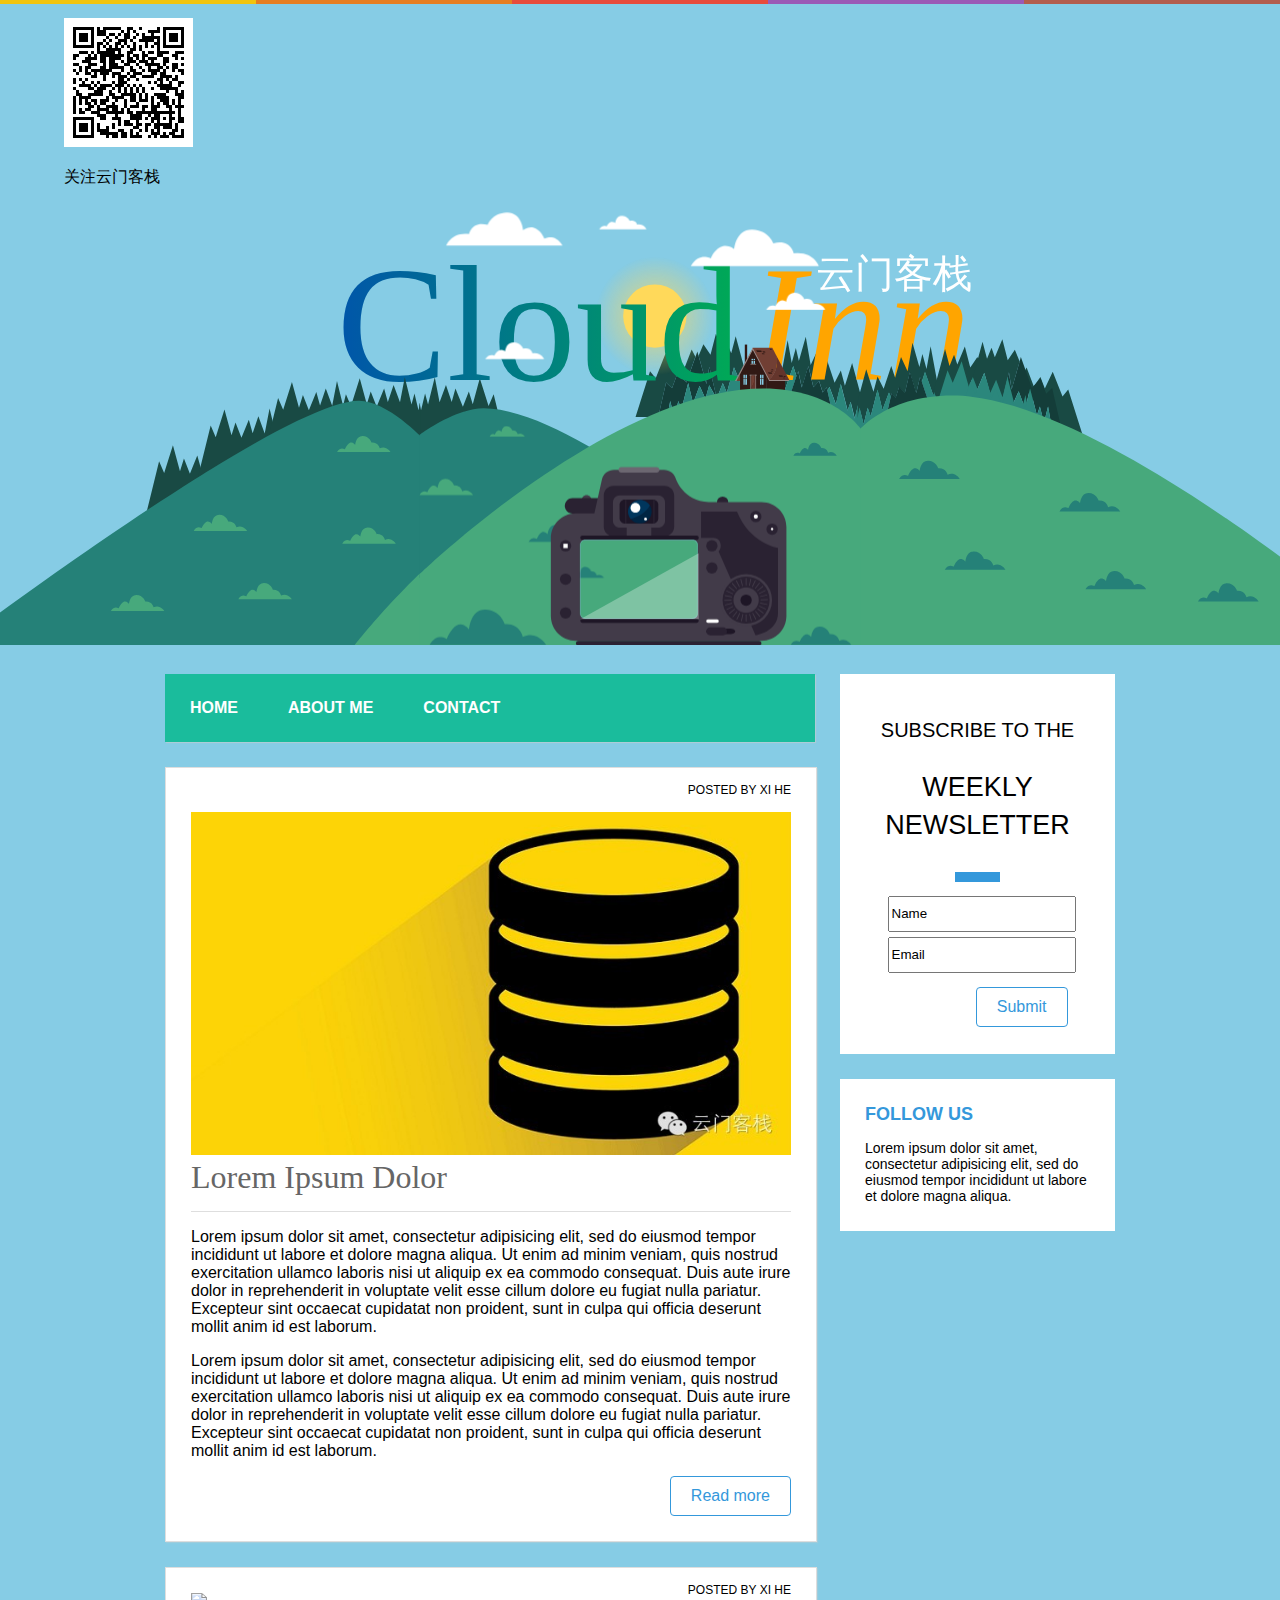
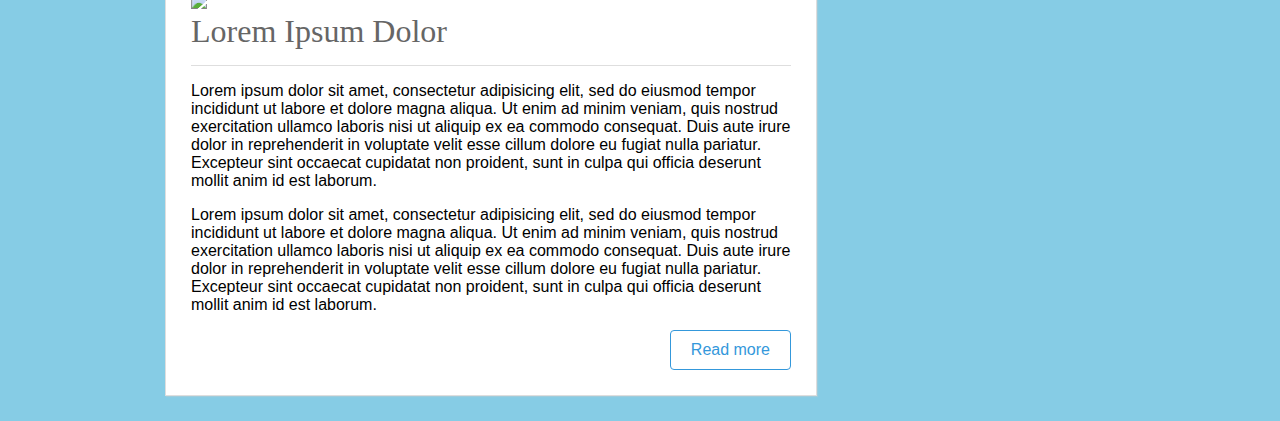
==== index.html @ aaa0e78b "add blog UI component" ====
<!DOCTYPE html>
<html lang="en-us">
	<head>
		<title>CloudInn</title>
		<link rel="stylesheet" href="Content/CSS/blog.css">
  		<script src="https://ajax.googleapis.com/ajax/libs/jquery/1.11.3/jquery.min.js"></script>
  		<script src="https://cdnjs.cloudflare.com/ajax/libs/gsap/1.18.2/TweenMax.min.js"></script>
        <script src="https://cdnjs.cloudflare.com/ajax/libs/gsap/1.18.2/utils/Draggable.min.js"></script>
  		<script type="text/javascript" async="" src="Content/JavaScript/cloudMountain.js"></script>
		<script type="text/javascript" async="" src="Content/JavaScript/blog.js"></script>
		<link rel="stylesheet" href="Content/CSS/cloudMountain.css">
	</head>
	<body>
		</br>
		<img src="Content/Image/qrcode.png" style="margin-left:5%">
		<p style="margin-left:5%">关注云门客栈</p>
		<svg xmlns="http://www.w3.org/2000/svg" preserveAspectRatio="xMidYMin meet" viewBox="0 0 800 800">
					
				  <defs data-cloud9-id="1186">
				    <clipPath data-cloud9-id="1187" id="camera--screen">
				      <path data-cloud9-id="1188" fill="#86CCE5" d="M504.5 743c0 4.9-4 8.9-8.9 8.9H300.5c-4.9 0-8.9-4-8.9-8.9V618.3c0-4.9 4-8.9 8.9-8.9h195.1c4.9 0 8.9 4 8.9 8.9V743z"></path>
				    </clipPath>
				    
				    <linearGradient id="linear" x1="0%" y1="0%" x2="100%" y2="0%">
      					<stop offset="0%"   stop-color="#05a"/>
      					<stop offset="100%" stop-color="#0a5"/>
    				</linearGradient>
    				
				  </defs>
				  <rect data-cloud9-id="1189" id="rect" fill="none" x="0" y="235" width="800" height="885" data-svg-origin="0 235" style="transform: matrix(1, 0, 0, 1, 0, 0);"></rect>
				  <g data-cloud9-id="1190" id="landscape">
				    <path data-cloud9-id="1191" fill="#86CCE5" d="M0 0h800v800H0z"></path>
				    <path data-cloud9-id="1192" fill="#194A44" d="M0 527.2l158-86.3-23.5-95.7-9.2 21.3-15.9-50.4-12.8 47-7.1-23.1-10.8 27.6-13.5-32.9-6.8 24.4L48 328.3l-11.6 31.2-8.7-45.2-12.2 49.4-5.4-20-7.3 30.6L0 360z"></path>
				    <path data-cloud9-id="1193" fill="#194A44" d="M662.8 336.9L678 294l5.9 18.4 3.2-9.5s6.8 30.5 6.8 30c.1-.5 11.6-38.9 11.6-38.9l9.2 38.2L725 321l6.6 20.9 7-9.7 1.6 6.8 3.4-7.6 11.8 31.9 8.9-36.9 12.4 48.3 5.5-15.8 7.4 29.9 7.4-29.7 3.3 18.3V346l-15.5-57.4-13.1 41-7.4-27.7-11.3 22.3-13.8-41.4-7 21.3-10.7-37.4-11.9 25.5-8.9-51.3-12.5 43.9-5.5-23.6-7.5 27.3-7.4-41.4-12.8 69 .5-1.5 7.3 22.3z"></path>
				    <path data-cloud9-id="1194" fill="#194A44" d="M639.8 397.7l-2.7 14.6h20.1z"></path>
				    <path data-cloud9-id="1195" fill="#2B877C" d="M800 412.3v-34.8l-3.3-18.3-7.4 29.7-7.4-29.9-5.5 15.8-12.4-48.3-8.8 36.9-11.8-31.9-3.4 7.5 10.1 44.1-87-8.9 20.7-61.7L678 294l-15.2 42.9-7.3-22.3-.5 1.5-23.5 74.7 8.3 6.9 17.4 14.6z"></path>
				    <path data-cloud9-id="1196" fill="#194A44" d="M525.7 295.3l13.6 57.7 10.9-28.3 7.3 17.8 13-46.4 16.2 38.8 7.7-18.5-20.8-76.3-8.1 30.8-8.2-20.3-6 17.5-13.6-32.6-9.8 38.1-12.9-19-8.7 20.9c4.5 16 14.2 50.1 14.2 50.7 0 1 5.2-30.9 5.2-30.9z"></path>
				    <path data-cloud9-id="1197" fill="#194A44" d="M458.1 334.1l10.1-27.5 15.8 17.2 16.5-46.7-6.8-13.3-13 33.7-12.1-16.6-8 20.6-14.3-30.4-17.8 45-10.3-12.5-26.3 82.7h41.2l14.2-62.5z"></path>
				    <path data-cloud9-id="1198" fill="#143D39" d="M454.8 357.4l7.4 29.7 7.4-29.9L475 373l12.4-48.3 8.9 36.9 11.8-31.9 10.6 23.5 6.9-24.2 13.7 24.3.1-.2-13.6-57.7s-5.1 31.9-5.2 31.1c-.1-.6-9.7-34.7-14.2-50.7-1.4-4.9-2.3-8.1-2.3-8.1l-3.4 9.6-16.7 46.5-15.8-17.2-10.1 27.5-10.8-10.3-14.3 62.5-3.6 15.8 17.5-1.3 7.9-43.4z"></path>
				    <path data-cloud9-id="1199" fill="#143D39" d="M731.4 341.9l-6.6-20.9-10.3 11.2-9.2-38.2s-11.5 38.3-11.6 38.9c-.1.5-6.8-30-6.8-30l-3.2 9.5-20.7 61.7 87 8.9-10-44-1.6-6.8-7 9.7z"></path>
				    <path data-cloud9-id="1200" fill="#2B877C" d="M619.9 389L596 312.8l-1.6 3.8-7.7 18.5-16.2-38.9-13 46.4-7.3-17.8-10.9 28.2-.1.3-13.7-24.3-6.9 24.2-10.6-23.5-11.7 31.9-8.9-36.9L475 373l-5.5-15.8-7.4 29.9-7.3-29.7-7.9 43.3-2.1 11.6h147.3z"></path>
				    <radialGradient data-cloud9-id="1201" id="sun_1_" cx="426.918" cy="203.306" r="153.798" gradientUnits="userSpaceOnUse">
				      <stop data-cloud9-id="1202" offset="0" stop-color="#FFD95A"></stop>
				      <stop data-cloud9-id="1203" offset="1" stop-color="#FFD95A" stop-opacity="0"></stop>
				    </radialGradient>
				    <circle data-cloud9-id="1204" class="sun" opacity=".8" fill="url(#sun_1_)" cx="426.9" cy="203.3" r="153.8" data-svg-origin="426.8999786376953 203.3000030517578" style="transform-origin: 0px 0px 0px; transform: matrix3d(0.702685, 0, 0, 0, 0, 0.702685, 0, 0, 0, 0, 1, 0, 126.924, 60.4442, 0, 1);"></circle>
				    <circle data-cloud9-id="1205" fill="#FFD95A" cx="426.9" cy="203.3" r="57.4"></circle>
				     
				     <text x="720" y="150" font-family="Tahoma, Helvetica, Arial, "Microsoft Yahei","微软雅黑", STXihei, "华文细黑", sans-serif" font-size="70px" fill = "white" stroke= "none">云门客栈</text>
				     <text class = "title" x="-150" y="320" font-family="Trebuchet MS" font-size="300px" fill = "url(#linear)" stroke= "none" stroke-width = "4">Cloud</text>
				  	 <text class = "title" x="600" y="320" font-family="Palatino" font-size="300px" fill = "orange" stroke= "none" stroke-width = "4" font-style = "italic">Inn</text>
				  <g data-cloud9-id="1206" id="add-all">
				    <path data-cloud9-id="1207" id="add4" fill="#194A44" d="M1 527.2l-158-86.3 23.5-95.7 9.2 21.3 15.9-50.4 12.8 47 7.1-23.1 10.8 27.6 13.5-32.9 6.8 24.4 10.4-30.8 11.6 31.2 8.7-45.2 12.2 49.4 5.4-20 7.3 30.6L1 360z"></path>
				    <path data-cloud9-id="1208" id="add4_6_" fill="#194A44" d="M-337.8 648.8l-158.1-86.4 23.5-95.6 9.2 21.3 15.9-50.4 12.8 47 7.2-23.1 10.8 27.6 13.4-33 6.9 24.5 10.4-30.8 11.5 31.2 8.7-45.2 12.2 49.4 5.4-20 7.3 30.6 2.9-14.3z"></path>
				    <path data-cloud9-id="1209" id="add4_4_" fill="#194A44" d="M-244.3 583.7l-158.1-86.3 23.6-95.7 9.1 21.3 15.9-50.4 12.8 47 7.2-23.1 10.8 27.7 13.4-33 6.9 24.5 10.4-30.8 11.5 31.2 8.8-45.3 12.1 49.4 5.4-20 7.3 30.6 2.9-14.3z"></path>
				    <path data-cloud9-id="1210" id="add4_1_" fill="#194A44" d="M-122 533.7l-158-86.3 23.5-95.6 9.2 21.3 15.9-50.4 12.8 46.9 7.1-23.1 10.8 27.7 13.5-33 6.8 24.5 10.4-30.8 11.6 31.2 8.7-45.2 12.2 49.4 5.4-20 7.3 30.6 2.8-14.3z"></path>
				    <path data-cloud9-id="1211" id="add3" fill="#258178" d="M6.7 426.2s-64.8-68.9-116.2-69.1C-252.4 356.5-840.4 800-840.4 800H6.7V426.2z"></path>
				    <g data-cloud9-id="1212" id="add2">
				      <path data-cloud9-id="1213" fill="#194A44" d="M932.2 347.9L917 305l-5.9 18.4-3.1-9.4s-6.8 30.5-6.8 30c-.1-.5-11.6-38.9-11.6-38.9l-9.2 38.2-10.3-11.3-6.6 20.9-7-9.7-1.5 6.8-3.4-7.6-11.8 31.9-8.9-36.9-12.4 48.3-5.5-15.8-7.4 29.9-7.4-29.7-3.3 18.3V357l15.5-57.4 13.1 41 7.4-27.7 11.1 22.3 13.8-41.4 7 21.3 10.7-37.4 11.9 25.5 8.9-51.3 12.5 43.9 5.5-23.6 7.5 27.3 7.4-41.4 12.8 69-.5-1.5-7.3 22.3z"></path>
				      <path data-cloud9-id="1214" fill="#194A44" d="M955.2 407.7l2.7 14.6h-20.1z"></path>
				      <path data-cloud9-id="1215" fill="#2B877C" d="M795 422.3v-34.8l3.3-18.3 7.4 29.7 7.4-29.9 5.5 15.8 12.4-48.3 8.8 36.9 11.8-31.9 3.4 7.5-10.1 44.1 87-8.9-20.7-61.7L917 304l15.2 42.9 7.3-22.3.5 1.5 23.5 74.7-8.3 6.9-17.4 14.6z"></path>
				      <path data-cloud9-id="1216" fill="#194A44" d="M1001.3 318.3L987.7 376l-10.9-28.3-7.3 17.8-13-46.4-16.2 38.8-7.7-18.5 20.8-76.3 8.1 30.8 8.2-20.3 6 17.5 13.6-32.6 9.8 38.1 12.9-19 8.7 20.9c-4.5 16-14.2 50.1-14.2 50.7 0 1-5.2-30.9-5.2-30.9z"></path>
				      <path data-cloud9-id="1217" fill="#194A44" d="M1069.3 305.3l-13.6 57.7-10.9-28.3-7.3 17.8-13-46.4-16.2 38.8-7.7-18.5 20.8-76.3 8.1 30.8 8.2-20.3 6 17.5 13.6-32.6 9.8 38.1 12.9-19 8.7 20.9c-4.5 16-14.2 50.1-14.2 50.7 0 1-5.2-30.9-5.2-30.9z"></path>
				      <path data-cloud9-id="1218" fill="#194A44" d="M1136.9 367.1l-10.1-27.5-15.8 17.2-16.5-46.7 6.8-13.3 13 33.7 12.1-16.6 8 20.6 14.3-30.4 17.8 45 10.3-12.5 26.3 82.7h-41.2l-14.2-62.5z"></path>
				      <path data-cloud9-id="1219" fill="#143D39" d="M1140.2 367.4l-7.4 29.7-7.4-29.9-5.4 15.8-12.4-48.3-8.9 36.9-11.8-31.9-10.6 23.5-6.9-24.2-13.7 24.3-.1-.2 13.6-57.7s5.1 31.9 5.2 31.1c.1-.6 9.7-34.7 14.2-50.7 1.4-4.9 2.3-8.1 2.3-8.1l3.4 9.6 16.6 46.6 15.8-17.2 10.1 27.5 10.8-10.3 14.3 62.5 3.6 15.8-17.5-1.3-7.8-43.5z"></path>
				      <path data-cloud9-id="1220" fill="#143D39" d="M863.6 351.9l6.6-20.9 10.3 11.2 9.2-38.2s11.5 38.3 11.6 38.9c.1.5 6.8-30 6.8-30l3.2 9.5 20.7 61.7-87 8.9 10-44 1.6-6.8 7 9.7z"></path>
				      <path data-cloud9-id="1221" fill="#2B877C" d="M934.1 378l23.9-76.2 1.6 3.8 7.7 18.5 16.2-38.9 13 46.4 7.3-17.8 10.9 28.2.1.3 13.7-24.3 6.9 24.2 10.6-23.5 11.7 31.9 8.9-36.9L1079 362l5.5-15.8 7.4 29.9 7.3-29.7 7.9 43.3 2.1 11.6H961.9z"></path>
				      <path data-cloud9-id="1222" fill="#2B877C" d="M975.1 399l23.9-76.2 1.6 3.8 7.7 18.5 16.2-38.9 13 46.4 7.3-17.8 10.9 28.2.1.3 13.7-24.3 6.9 24.2 10.6-23.5 11.7 31.9 8.9-36.9L1120 383l5.5-15.8 7.4 29.9 7.3-29.7 7.9 43.3 2.1 11.6h-147.3z"></path>
				    </g>
				    <path data-cloud9-id="1223" id="add1" fill="#47A97C" d="M790.7 418.2s49.9-70.6 176.3-70.6c274-.2 797 452.4 797 452.4H790.7V418.2z"></path>
				    <path data-cloud9-id="1224" fill="#47A97C" d="M-87.1 432.7s-3.6-11.7-16-12c-12.5-.3-13.6 16.4-13.6 16.4s-4.7-6.4-10.1-3.5c-5.4 2.9-8.4 11.4-8.4 11.4s-8.2-5.9-14.4 5h97s-7.7-12.6-19.5-6.7c.1 0-2.2-11.4-15-10.6z"></path>
				    <path data-cloud9-id="1225" fill="#47A97C" d="M-77.7 598.9s-3.6-11.7-16-12c-12.5-.3-13.6 16.4-13.6 16.4s-4.7-6.4-10.1-3.5c-5.4 2.9-8.4 11.4-8.4 11.4s-8.2-5.9-14.4 5h97s-7.7-12.6-19.5-6.7c0 0-2.3-11.4-15-10.6z"></path>
				    <path data-cloud9-id="1226" fill="#47A97C" d="M-497.4 721.1s-3.6-11.7-16-12c-12.5-.3-13.6 16.4-13.6 16.4s-4.7-6.4-10.1-3.5c-5.4 2.9-8.4 11.4-8.4 11.4s-8.2-5.9-14.4 5h97s-7.7-12.6-19.5-6.7c.1-.1-2.2-11.5-15-10.6z"></path>
				    <path data-cloud9-id="1227" fill="#47A97C" d="M-266.1 699.6s-3.6-11.7-16-12c-12.5-.3-13.6 16.4-13.6 16.4s-4.7-6.4-10.1-3.5c-5.4 2.9-8.4 11.4-8.4 11.4s-8.2-5.9-14.4 5h97s-7.7-12.6-19.5-6.7c.1-.1-2.2-11.5-15-10.6z"></path>
				    <path data-cloud9-id="1228" fill="#47A97C" d="M-347.1 575.9s-3.6-11.7-16-12c-12.5-.3-13.6 16.4-13.6 16.4s-4.7-6.4-10.1-3.5c-5.4 2.9-8.4 11.4-8.4 11.4s-8.2-5.9-14.4 5h97s-7.7-12.6-19.5-6.7c.1 0-2.2-11.5-15-10.6z"></path>
				    <path data-cloud9-id="1229" fill="#258178" d="M940.9 479.2s-4-13.3-18.2-13.6c-14.1-.3-15.4 18.6-15.4 18.6s-5.3-7.3-11.5-4-9.5 13-9.5 13-9.3-6.7-16.3 5.7h110.2s-8.7-14.3-22.1-7.7c-.1-.1-2.7-13-17.2-12z"></path>
				    <path data-cloud9-id="1230" fill="#258178" d="M1231.9 537.9s-4-13.3-18.2-13.6c-14.1-.3-15.4 18.6-15.4 18.6s-5.3-7.3-11.5-4-9.5 13-9.5 13-9.3-6.7-16.3 5.7h110.2s-8.7-14.3-22.1-7.7c-.1 0-2.7-13-17.2-12z"></path>
				    <path data-cloud9-id="1231" fill="#258178" d="M1279 679.3s-4-13.3-18.2-13.6c-14.1-.3-15.4 18.6-15.4 18.6s-5.3-7.3-11.5-4-9.5 13-9.5 13-9.3-6.7-16.3 5.7h110.2s-8.7-14.3-22.1-7.7c-.1 0-2.7-13-17.2-12z"></path>
				    <path data-cloud9-id="1232" fill="#258178" d="M1483 701.5s-4-13.3-18.2-13.6c-14.1-.3-15.4 18.6-15.4 18.6s-5.3-7.3-11.5-4-9.5 13-9.5 13-9.3-6.7-16.3 5.7h110.2s-8.7-14.3-22.1-7.7c-.1 0-2.7-13-17.2-12z"></path>
				    <path data-cloud9-id="1233" fill="#258178" d="M1023.8 643.9s-4-13.3-18.2-13.6c-14.1-.3-15.4 18.6-15.4 18.6s-5.3-7.3-11.5-4-9.5 13-9.5 13-9.3-6.7-16.3 5.7H1063s-8.7-14.3-22.1-7.7c0 0-2.6-13-17.1-12z"></path>
				    <path data-cloud9-id="1234" fill="#47A97C" d="M330.4 643.6l-59.7-119.1s-37.7-9.2-105.3 23.1C28.2 613.2-117.3 800-117.3 800H9l113.1-74.3 208.3-82.1z"></path>
				  </g>
				    <path data-cloud9-id="1235" fill="#311915" d="M590.1 255h4.3v35h-4.3z"></path>
				    <path data-cloud9-id="1236" fill="#713F34" d="M584.4 303v17.9h-9.5z"></path>
				    <path data-cloud9-id="1237" fill="#311915" d="M630.2 308.7h32.9v30.6h-32.9z"></path>
				    <path data-cloud9-id="1238" fill="#311915" d="M630.2 339.3h-48.7v-33.5l22.9-43.1 25.8 43.1z"></path>
				    <path data-cloud9-id="1239" fill="#9A8987" d="M634.3 320.9h35.5l1-1.7-66.4-58.3-1 1.7z"></path>
				    <path data-cloud9-id="1240" fill="#9A8987" d="M604.8 260.9l1 1.7-30.9 58.3h-2.5l31.8-59.6z"></path>
				    <path data-cloud9-id="1241" fill="#713F34" d="M648.2 276.5l-8.2-15.6h-35.6l30.1 56.9c12-9.4 15.6-25.5 13.7-41.3z"></path>
				    <path data-cloud9-id="1242" fill="#64352C" d="M670.8 319.2l-22.6-42.7c1.8 15.9-1.7 31.9-13.7 41.3l.7 1.4h35.6z"></path>
				    <g data-cloud9-id="1243" fill="#86CCE5">
				      <path data-cloud9-id="1244" d="M617.7 309.8h6.3v18.1h-6.3z"></path>
				      <path data-cloud9-id="1245" d="M587.7 309.8h6.3v18.1h-6.3z"></path>
				    </g>
				    <g data-cloud9-id="1246" fill="#9A8987">
				      <path data-cloud9-id="1247" d="M609 309.8h1.6v29.5H609z"></path>
				      <path data-cloud9-id="1248" d="M600.3 309.8h1.6v29.5h-1.6z"></path>
				    </g>
				    <path data-cloud9-id="1249" fill="#9A8987" d="M598.8 309.8h13.3v1.3h-13.3z"></path>
				    <path data-cloud9-id="1250" fill="#64352C" d="M607.5 311.1c1 7.7-.7 16.5-5.6 20.8v7.4h7.1v-28.2h-1.5z"></path>
				    <path data-cloud9-id="1251" fill="#734035" d="M607.5 311.1h-5.6v20.8c5-4.3 6.6-13.1 5.6-20.8z"></path>
				    <path data-cloud9-id="1252" fill="#86CCE5" d="M602.3 280.9h6.3v9.1h-6.3z"></path>
				    <g data-cloud9-id="1253" fill="#311915">
				      <path data-cloud9-id="1254" d="M594.6 315.6h-7.9l.1 1.1h7.8z"></path>
				      <path data-cloud9-id="1255" d="M590.3 307.9l-.4 20.5h1.1l.5-20.5z"></path>
				    </g>
				    <g data-cloud9-id="1256" fill="#311915">
				      <path data-cloud9-id="1257" d="M624.8 315.6h-7.9l.1 1.1h7.8z"></path>
				      <path data-cloud9-id="1258" d="M620.5 307.9l-.4 20.5h1.1l.5-20.5z"></path>
				    </g>
				    <g data-cloud9-id="1259" fill="#311915">
				      <path data-cloud9-id="1260" d="M609.4 283.4h-7.9l.1 1.2h7.8z"></path>
				      <path data-cloud9-id="1261" d="M605.1 275.8l-.4 20.4h1.1l.5-20.4z"></path>
				    </g>
				    <path data-cloud9-id="1262" fill="#9A8987" d="M600.3 290h10.4v1.3h-10.4z"></path>
				    <g data-cloud9-id="1263" fill="#311915">
				      <path data-cloud9-id="1264" d="M619.9 265.6l-9.3-.5 2.1 3.3h8.2z"></path>
				      <path data-cloud9-id="1265" d="M625.5 271.1l-4.6-.3 1 1.7h4.1z"></path>
				      <path data-cloud9-id="1266" d="M626.9 267.4l-4.8-.4 1.5 2.4h4z"></path>
				      <g data-cloud9-id="1267">
				        <path data-cloud9-id="1268" d="M658.5 311.1l-7-.5 1.5 2.6h6.3z"></path>
				        <path data-cloud9-id="1269" d="M662.8 315.3l-3.5-.3.7 1.3h3.2z"></path>
				        <path data-cloud9-id="1270" d="M663.8 312.4l-3.6-.3 1.1 1.9h3.1z"></path>
				      </g>
				      <g data-cloud9-id="1271">
				        <path data-cloud9-id="1272" d="M638.9 305.8l-6.7-.5 1.4 2.5h6.1z"></path>
				        <path data-cloud9-id="1273" d="M640.6 302.9l-3.4-.2.7 1.2h3.1z"></path>
				        <path data-cloud9-id="1274" d="M641.6 300.2l-3.5-.3 1.1 1.8h2.9z"></path>
				        <path data-cloud9-id="1275" d="M638.6 263l-3.5-.3 1.1 1.8h2.9z"></path>
				      </g>
				    </g>
				    <path data-cloud9-id="1276" fill="#258178" d="M0 419s64.8-48.5 116.2-48.6c142.9-.5 411.9 222.8 411.9 222.8v85H0V419z"></path>
				    <path data-cloud9-id="1277" fill="#47A97C" d="M800 407.3s-49.9-72.6-176-72.7C350.4 334.4 0 671.2 0 671.2V800h800V407.3z"></path>
				    <path data-cloud9-id="1278" fill="#258178" d="M728.9 442.8s-2.9-9.5-13-9.8c-10.1-.2-11 13.3-11 13.3s-3.8-5.2-8.2-2.9c-4.4 2.4-6.8 9.3-6.8 9.3s-6.7-4.8-11.7 4H757s-6.2-10.2-15.8-5.5c0 .2-1.9-9.1-12.3-8.4z"></path>
				    <path data-cloud9-id="1279" class="cloud" fill="#FFF" d="M684.6 71.3s-8.5-24.1-38.4-24.8c-29.9-.7-32.6 35.3-32.6 35.3s-12.2-10.5-25.2-3.4c-13.1 7-17.1 20.4-17.1 20.4s-21.7-12-36.4 13.9h232.5s-10.2-28-45.7-23.2c0 .1-5.4-26.8-37.1-18.2z" data-svg-origin="534.8999633789062 45.80000305175781" style="transform: matrix3d(1, 0, 0, 0, 0, 1, 0, 0, 0, 0, 1, 0, -42.71, 0, 0, 1);"></path>
				    <path data-cloud9-id="1280" class="cloud" fill="#FFF" d="M80.9 37.9s7.7-21.8 34.8-22.5c27.1-.6 29.6 32 29.6 32s11.1-9.5 22.9-3.1c11.8 6.4 15.5 18.5 15.5 18.5s19.6-10.9 33 12.6H5.8s9.3-25.4 41.4-21c0 0 4.9-24.3 33.7-16.5z" data-svg-origin="5.800000190734863 14.80000114440918" style="transform: matrix3d(1, 0, 0, 0, 0, 1, 0, 0, 0, 0, 1, 0, 42.71, 0, 0, 1);"></path>
				    <path data-cloud9-id="1281" class="cloud" fill="#FFF" d="M252.1 262.5s-3.9-11.1-17.6-11.4c-13.7-.3-15 16.3-15 16.3s-5.6-4.8-11.6-1.6c-6 3.2-7.9 9.4-7.9 9.4s-10-5.5-16.8 6.4h106.9s-4.7-12.9-21-10.7c.1 0-2.4-12.3-17-8.4z" data-svg-origin="183.1999969482422 250.8000030517578" style="transform: matrix3d(1, 0, 0, 0, 0, 1, 0, 0, 0, 0, 1, 0, -64.065, 0, 0, 1);"></path>
				    <path data-cloud9-id="1282" class="cloud" fill="#FFF" d="M338.5 30.6s-3.1-8.8-14.1-9.1c-11-.3-12 13-12 13s-4.5-3.8-9.3-1.3c-4.8 2.6-6.3 7.5-6.3 7.5s-8-4.4-13.4 5.1h85.3s-3.7-10.3-16.8-8.5c.2 0-1.7-9.8-13.4-6.7z" data-svg-origin="283.4000244140625 21.200000762939453" style="transform: matrix3d(1, 0, 0, 0, 0, 1, 0, 0, 0, 0, 1, 0, 42.71, 0, 0, 1);"></path>
				    <path data-cloud9-id="1283" class="cloud" fill="#FFF" d="M761.9 172.6s-3.9-11.1-17.6-11.4c-13.7-.3-15 16.3-15 16.3s-5.6-4.8-11.6-1.6c-6 3.2-7.9 9.4-7.9 9.4s-10-5.5-16.8 6.4h107s-4.7-12.9-21-10.7c0 0-2.5-12.4-17.1-8.4z" data-svg-origin="693.0000610351562 160.90000915527344" style="transform: matrix3d(1, 0, 0, 0, 0, 1, 0, 0, 0, 0, 1, 0, -64.065, 0, 0, 1);"></path>
				    <path data-cloud9-id="1284" fill="#258178" d="M154.5 762.2s-7.8-25.6-35-26.2c-27.2-.6-29.7 35.9-29.7 35.9s-10.2-14.1-22.1-7.7c-11.9 6.4-18.3 25-18.3 25S31.5 776.3 18.1 800H230s-16.8-27.5-42.6-14.7c0 0-5-25-32.9-23.1z"></path>
				    <path data-cloud9-id="1285" fill="#258178" d="M744.1 780.4s-4-13.3-18.2-13.6c-14.1-.3-15.4 18.6-15.4 18.6s-5.3-7.3-11.5-4-9.5 13-9.5 13-9.3-6.7-16.3 5.7h110.2s-8.7-14.3-22.1-7.7c-.1-.1-2.7-13-17.2-12z"></path>
				    <path data-cloud9-id="1286" fill="#47A97C" d="M168.2 410.6s-2.3-7.7-10.5-7.9c-8.2-.2-9 10.8-9 10.8s-3.1-4.2-6.7-2.3c-3.6 1.9-5.5 7.5-5.5 7.5s-5.4-3.9-9.5 3.3h64s-5.1-8.3-12.8-4.4c0-.1-1.5-7.6-10-7z"></path>
				    <path data-cloud9-id="1287" fill="#47A97C" d="M62.5 510.6s-3.6-11.7-16-12C34 498.3 32.8 515 32.8 515s-4.7-6.4-10.1-3.5c-5.4 2.9-8.4 11.4-8.4 11.4s-8.2-5.9-14.4 5h97s-7.7-12.6-19.5-6.7c.1 0-2.2-11.4-14.9-10.6z"></path>
				    <path data-cloud9-id="1288" fill="#258178" d="M263.4 594.6s-3.7-12.3-16.8-12.6c-13.1-.3-14.3 17.2-14.3 17.2s-4.9-6.8-10.6-3.7c-5.7 3.1-8.8 12-8.8 12s-8.6-6.1-15.1 5.2h101.8s-8.1-13.2-20.4-7.1c0 .1-2.4-11.9-15.8-11z"></path>
				  </g>
				  <circle data-cloud9-id="1289" fill="#FFF" cx="391.9" cy="498.6" r="0" id="flash"></circle>
				  <g data-cloud9-id="1290" id="camera" data-svg-origin="139.97000122070312 280.0350036621094" style="transform: matrix(1, 0, 0, 1, 0, 0);">
				    <path data-cloud9-id="1291" fill="#2A2232" d="M386.7 985.4h19.1v14.7h-19.1z"></path>
				    <path data-cloud9-id="1292" fill="#2A2232" d="M386.7 1016.4h19.1v14.7h-19.1z"></path>
				    <path data-cloud9-id="1293" fill="#2A2232" d="M386.7 1047.5h19.1v14.7h-19.1z"></path>
				    <path data-cloud9-id="1294" fill="#2A2232" d="M386.7 1078.6h19.1v14.7h-19.1z"></path>
				    <path data-cloud9-id="1295" fill="#2A2232" d="M386.7 1109.6h19.1v14.7h-19.1z"></path>
				    <path data-cloud9-id="1296" fill="#2A2232" d="M386.7 1140.7h19.1v14.7h-19.1z"></path>
				    <path data-cloud9-id="1297" fill="#2A2232" d="M386.7 1171.8h19.1v14.7h-19.1z"></path>
				    <path data-cloud9-id="1298" fill="#2A2232" d="M386.7 1202.8h19.1v14.7h-19.1z"></path>
				    <path data-cloud9-id="1299" fill="#2A2232" d="M386.7 1233.9h19.1v14.7h-19.1z"></path>
				    <path data-cloud9-id="1300" fill="#2A2232" d="M386.7 1265h19.1v14.7h-19.1z"></path>
				    <path data-cloud9-id="1301" fill="#423B49" d="M398.3 985.4H454v294.3h-55.7z"></path>
				    <path data-cloud9-id="1302" fill="#2A2232" d="M396.2 985.4h9.6v294.3h-9.6z"></path>
				    <g data-cloud9-id="1303">
				      <circle data-cloud9-id="1304" id="power" fill="#2A2232" cx="549.8" cy="540.9" r="10.2"></circle>
				      <path data-cloud9-id="1305" fill="#423B49" d="M303 528.1c4.9 0 8.9 4 8.9 8.9v29.4c0 4.9-4 8.8-8.9 8.8s-8.9-4-8.9-8.8V537c0-4.9 4-8.9 8.9-8.9z"></path>
				      <path data-cloud9-id="1306" fill="#2A2232" d="M337.9 547.7c0 7.7-6.2 14-14 14h-46.4c-7.7 0-14-6.2-14-14 0-7.7 6.2-14 14-14h46.4c7.7 0 14 6.3 14 14z"></path>
				      <path data-cloud9-id="1307" fill="#423B49" d="M620.2 540.9h-95.6c-46.1-1.4-59.6-42.1-59.6-42.1-2.7-11.2-13.8-18.1-25.1-16.4h-83.7c-11.3-1.6-22.5 5.3-25.1 16.4-4.7 20.8-9.3 41.7-14 62.5h-33.6c-25 0-45.3 20.3-45.3 45.3v140.6c0 25 20.3 45.3 45.3 45.3h336.7c25 0 45.3-20.3 45.3-45.3v-161c.1-25-20.2-45.3-45.3-45.3z"></path>
				      <path data-cloud9-id="1308" fill="#2A2232" d="M461.9 585.1c0 9.7-7.8 17.5-17.5 17.5h-92.7c-9.7 0-17.5-7.8-17.5-17.5v-56.5c0-9.7 7.8-17.5 17.5-17.5h92.7c9.7 0 17.5 7.8 17.5 17.5v56.5z"></path>
				      <path data-cloud9-id="1309" fill="#423B49" d="M445.3 574.7c0 6.9-5.6 12.5-12.5 12.5h-69.5c-6.9 0-12.5-5.6-12.5-12.5v-33.6c0-6.9 5.6-12.5 12.5-12.5h69.5c6.9 0 12.5 5.6 12.5 12.5v33.6z"></path>
				      <path data-cloud9-id="1310" fill="#1E1626" d="M433.1 570.4c0 5.1-4.2 9.3-9.3 9.3h-51.6c-5.1 0-9.3-4.2-9.3-9.3v-24.9c0-5.1 4.2-9.3 9.3-9.3h51.6c5.1 0 9.3 4.2 9.3 9.3v24.9z"></path>
				      <path data-cloud9-id="1311" fill="#86CCE5" d="M504.5 743c0 4.9-4 8.9-8.9 8.9H300.5c-4.9 0-8.9-4-8.9-8.9V618.3c0-4.9 4-8.9 8.9-8.9h195.1c4.9 0 8.9 4 8.9 8.9V743z"></path>
				      <circle data-cloud9-id="1312" fill="#2A2232" cx="264.9" cy="620.1" r="10.2"></circle>
				      <circle data-cloud9-id="1313" fill="#2A2232" cx="530.3" cy="620.1" r="10.2"></circle>
				      <circle data-cloud9-id="1314" fill="#2A2232" cx="639.5" cy="589.9" r="10.2"></circle>
				      <circle data-cloud9-id="1315" fill="#2A2232" cx="610" cy="567" r="10.2"></circle>
				      <circle data-cloud9-id="1316" fill="#FFF" cx="610" cy="567" r="3.8"></circle>
				      <circle data-cloud9-id="1317" fill="#2A2232" cx="530.3" cy="660.2" r="10.2"></circle>
				      <circle data-cloud9-id="1318" fill="#2A2232" cx="264.9" cy="680.6" r="10.2"></circle>
				      <circle data-cloud9-id="1319" fill="#2A2232" cx="264.9" cy="741.7" r="10.2"></circle>
				      <path data-cloud9-id="1320" fill="#423B49" d="M375.8 579.7h44.6v22.9h-44.6z"></path>
				      <path data-cloud9-id="1321" fill="#1E1626" d="M506.5 605.5c0 2.2-1.7 3.9-3.9 3.9H295.5c-2.2 0-3.9-1.7-3.9-3.9s1.7-3.9 3.9-3.9h207.1c2.1 0 3.9 1.7 3.9 3.9z"></path>
				      <path data-cloud9-id="1322" fill="#2A2232" d="M620.2 797.1c0 2.5-2 4.5-4.5 4.5H288.1c-2.5 0-4.5-2-4.5-4.5s2-4.5 4.5-4.5h327.5c2.5 0 4.6 2 4.6 4.5z"></path>
				      <path data-cloud9-id="1323" fill="#6C6771" d="M435.1 482.2c0 2.7-2.2 4.9-4.9 4.9h-64.4c-2.7 0-4.9-2.2-4.9-4.9s2.2-4.9 4.9-4.9h64.4c2.8 0 4.9 2.1 4.9 4.9z"></path>
				      <path data-cloud9-id="1324" fill="#1E1626" d="M506.5 755.8c0 2.2-1.7 3.9-3.9 3.9H295.5c-2.2 0-3.9-1.7-3.9-3.9s1.7-3.9 3.9-3.9h207.1c2.1 0 3.9 1.8 3.9 3.9z"></path>
				      <path data-cloud9-id="1325" fill="#2A2232" d="M609.6 782.4s40.6-5.7 40.6-40.6V623.7s-50.2-6.8-74.4-65.8h-65.1v47.6h22.7c13.8 0 16.5 17.8 9.1 24.8l67.1 152.1z"></path>
				      <circle data-cloud9-id="1326" fill="#423B49" cx="592.4" cy="718.6" r="47.1"></circle>
				      <g data-cloud9-id="1327" id="camera--circle" data-svg-origin="592.4000549316406 718.6000061035156" style="transform-origin: 0px 0px 0px; transform: matrix(1, 0, 0, 1, 0, 0);">
				        <circle data-cloud9-id="1328" fill="#2A2232" cx="592.4" cy="718.6" r="42.6"></circle>
				        <circle data-cloud9-id="1329" fill="#423B49" cx="592.4" cy="718.6" r="23"></circle>
				        <path data-cloud9-id="1330" fill="#423B49" d="M601.9 756.9c-.4 0-.7-.3-.8-.6l-3-11.7c-.1-.5.2-.9.6-1 .4-.1.9.2 1 .6l3 11.7c.1.5-.2.9-.6 1h-.2z"></path>
				        <path data-cloud9-id="1331" fill="#423B49" d="M585.8 693.1c-.4 0-.7-.3-.8-.6l-3-11.7c-.1-.5.2-.9.6-1 .5-.1.9.2 1 .6l3 11.7c.1.5-.2.9-.6 1h-.2z"></path>
				        <path data-cloud9-id="1332" fill="#423B49" d="M610 753.9c-.3 0-.6-.2-.8-.5l-5.5-10.7c-.2-.4 0-.9.4-1.1.4-.2.9 0 1.1.4l5.5 10.7c.2.4 0 .9-.4 1.1 0 0-.1.1-.3.1z"></path>
				        <path data-cloud9-id="1333" fill="#423B49" d="M580.2 695.2c-.3 0-.6-.2-.8-.5L574 684c-.2-.4 0-.9.4-1.1.4-.2.9 0 1.1.4L581 694c.2.4 0 .9-.4 1.1-.2.1-.3.1-.4.1z"></path>
				        <path data-cloud9-id="1334" fill="#423B49" d="M617.3 749.1c-.2 0-.5-.1-.7-.3l-7.7-9.3c-.3-.4-.3-.9.1-1.2.4-.3.9-.3 1.2.1l7.7 9.3c.3.4.3.9-.1 1.2-.2.1-.3.2-.5.2z"></path>
				        <path data-cloud9-id="1335" fill="#423B49" d="M575.2 698.5c-.2 0-.5-.1-.7-.3l-7.7-9.3c-.3-.4-.2-.9.1-1.2.4-.3.9-.3 1.2.1l7.7 9.3c.3.4.3.9-.1 1.2-.1.1-.3.2-.5.2z"></path>
				        <path data-cloud9-id="1336" fill="#423B49" d="M623.3 742.9c-.2 0-.4-.1-.5-.2l-9.6-7.3c-.4-.3-.4-.8-.2-1.2.3-.4.8-.4 1.2-.2l9.6 7.3c.4.3.4.8.2 1.2-.2.3-.5.4-.7.4z"></path>
				        <path data-cloud9-id="1337" fill="#423B49" d="M571 702.8c-.2 0-.4-.1-.5-.2l-9.6-7.3c-.4-.3-.4-.8-.2-1.2.3-.4.8-.4 1.2-.2l9.6 7.3c.4.3.4.8.2 1.2-.1.3-.4.4-.7.4z"></path>
				        <path data-cloud9-id="1338" fill="#423B49" d="M627.7 735.5c-.1 0-.2 0-.4-.1l-10.9-5c-.4-.2-.6-.7-.4-1.1.2-.4.7-.6 1.1-.4l10.9 5c.4.2.6.7.4 1.1 0 .3-.3.5-.7.5z"></path>
				        <path data-cloud9-id="1339" fill="#423B49" d="M568 707.9c-.1 0-.2 0-.4-.1l-10.9-5.1c-.4-.2-.6-.7-.4-1.1.2-.4.7-.6 1.1-.4l10.9 5.1c.4.2.6.7.4 1.1-.1.3-.4.5-.7.5z"></path>
				        <path data-cloud9-id="1340" fill="#423B49" d="M630.5 727.3h-.2l-11.8-2.5c-.5-.1-.8-.6-.7-1 .1-.5.5-.7 1-.7l11.8 2.5c.5.1.8.6.7 1-.1.4-.4.7-.8.7z"></path>
				        <path data-cloud9-id="1341" fill="#423B49" d="M566.1 713.6h-.2l-11.8-2.5c-.5-.1-.8-.6-.7-1 .1-.5.5-.7 1-.7l11.8 2.5c.5.1.8.6.7 1-.1.4-.4.7-.8.7z"></path>
				        <path data-cloud9-id="1342" fill="#423B49" d="M619.3 718.8c-.5 0-.8-.4-.9-.8 0-.5.4-.9.8-.9l12-.2c.5 0 .8.4.8.8 0 .5-.4.9-.8.9l-11.9.2z"></path>
				        <path data-cloud9-id="1343" fill="#423B49" d="M553.4 719.7c-.5 0-.8-.4-.9-.8 0-.5.4-.9.8-.9l12-.2c.4 0 .9.4.9.8 0 .5-.4.9-.8.9l-12 .2z"></path>
				        <g data-cloud9-id="1344">
				          <path data-cloud9-id="1345" fill="#423B49" d="M618.5 712.9c-.4 0-.7-.3-.8-.7-.1-.5.2-.9.6-1l11.7-2.8c.5-.1.9.2 1 .6.1.5-.2.9-.6 1l-11.7 2.8c0 .1-.1.1-.2.1z"></path>
				          <path data-cloud9-id="1346" fill="#423B49" d="M554.5 728.2c-.4 0-.7-.3-.8-.7-.1-.5.2-.9.6-1l11.7-2.8c.5-.1.9.2 1 .6.1.5-.2.9-.6 1l-11.7 2.8c-.1.1-.1.1-.2.1z"></path>
				        </g>
				        <g data-cloud9-id="1347">
				          <path data-cloud9-id="1348" fill="#423B49" d="M616.5 707.3c-.3 0-.6-.2-.8-.5-.2-.4 0-.9.4-1.1l10.8-5.3c.4-.2.9 0 1.1.4.2.4 0 .9-.4 1.1l-10.8 5.3c-.1 0-.2.1-.3.1z"></path>
				          <path data-cloud9-id="1349" fill="#423B49" d="M557.5 736.4c-.3 0-.6-.2-.8-.5-.2-.4 0-.9.4-1.1l10.8-5.3c.4-.2.9 0 1.1.4.2.4 0 .9-.4 1.1l-10.8 5.3c-.1 0-.2.1-.3.1z"></path>
				        </g>
				        <g data-cloud9-id="1350">
				          <path data-cloud9-id="1351" fill="#423B49" d="M613.3 702.2c-.2 0-.5-.1-.7-.3-.3-.4-.2-.9.1-1.2l9.4-7.6c.4-.3.9-.2 1.2.1.3.4.2.9-.1 1.2l-9.4 7.6c-.2.2-.3.2-.5.2z"></path>
				          <path data-cloud9-id="1352" fill="#423B49" d="M562.1 743.7c-.2 0-.5-.1-.7-.3-.3-.4-.2-.9.1-1.2l9.4-7.6c.4-.3.9-.2 1.2.1.3.4.2.9-.1 1.2l-9.4 7.6c-.1.1-.3.2-.5.2z"></path>
				        </g>
				        <g data-cloud9-id="1353">
				          <path data-cloud9-id="1354" fill="#423B49" d="M609 698c-.2 0-.4-.1-.5-.2-.4-.3-.4-.8-.1-1.2l7.5-9.5c.3-.4.8-.4 1.2-.1.4.3.4.8.1 1.2l-7.5 9.5c-.2.2-.4.3-.7.3z"></path>
				          <path data-cloud9-id="1355" fill="#423B49" d="M568.3 749.7c-.2 0-.4-.1-.5-.2-.4-.3-.4-.8-.1-1.2l7.5-9.5c.3-.4.8-.4 1.2-.1.4.3.4.8.1 1.2l-7.5 9.5c-.2.2-.5.3-.7.3z"></path>
				        </g>
				        <g data-cloud9-id="1356">
				          <path data-cloud9-id="1357" fill="#423B49" d="M603.9 694.9c-.1 0-.2 0-.4-.1-.4-.2-.6-.7-.4-1.1l5.2-10.9c.2-.4.7-.6 1.1-.4.4.2.6.7.4 1.1l-5.2 10.9c0 .3-.3.5-.7.5z"></path>
				          <path data-cloud9-id="1358" fill="#423B49" d="M575.6 754.3c-.1 0-.2 0-.4-.1-.4-.2-.6-.7-.4-1.1l5.2-10.9c.2-.4.7-.6 1.1-.4.4.2.6.7.4 1.1l-5.2 10.9c-.1.3-.4.5-.7.5z"></path>
				        </g>
				        <g data-cloud9-id="1359">
				          <path data-cloud9-id="1360" fill="#423B49" d="M598.3 692.9h-.2c-.5-.1-.7-.6-.6-1l2.7-11.8c.1-.5.5-.7 1-.6.5.1.7.6.6 1l-2.7 11.8c-.1.4-.4.6-.8.6z"></path>
				          <path data-cloud9-id="1361" fill="#423B49" d="M583.8 757.1h-.2c-.5-.1-.7-.6-.6-1l2.7-11.8c.1-.5.6-.7 1-.6.5.1.7.6.6 1l-2.7 11.8c-.1.4-.4.6-.8.6z"></path>
				        </g>
				        <g data-cloud9-id="1362">
				          <path data-cloud9-id="1363" fill="#423B49" d="M592.4 692.3c-.5 0-.8-.4-.8-.9v-12.1c0-.5.4-.9.8-.9.5 0 .9.4.9.9v12.1c-.1.5-.5.9-.9.9z"></path>
				          <path data-cloud9-id="1364" fill="#423B49" d="M592.4 758.1c-.5 0-.8-.4-.8-.9v-12.1c0-.5.4-.9.8-.9.5 0 .9.4.9.9v12.1c-.1.5-.5.9-.9.9z"></path>
				        </g>
				      </g>
				      <path data-cloud9-id="1365" fill="#1E1626" d="M572.7 775.3c0 2.7-4.4 5-9.9 5H530c-5.5 0-9.9-2.2-9.9-5 0-2.7 4.4-5 9.9-5h32.9c5.4 0 9.8 2.2 9.8 5z"></path>
				      <path data-cloud9-id="1366" id="light" fill="#FFF" d="M542.8 756.7c0 1.6-1.3 3-3 3h-16.7c-1.7 0-3-1.3-3-3s1.3-3 3-3h16.7c1.6 0 3 1.4 3 3z"></path>
				      <path data-cloud9-id="1367" id="camera--switch" fill="#2A2232" d="M557.9 775.3c0 3.9-3.2 7.1-7.1 7.1h-23.6c-3.9 0-7.1-3.2-7.1-7.1 0-3.9 3.2-7.1 7.1-7.1h23.6c4 0 7.1 3.2 7.1 7.1z"></path>
				      <path data-cloud9-id="1368" fill="#FFF" d="M641.7 589.9c0 1.2-1 2.2-2.2 2.2-1.2 0-2.2-1-2.2-2.2 0-1.2 1-2.2 2.2-2.2 1.2 0 2.2.9 2.2 2.2z"></path>
				      <path data-cloud9-id="1369" id="ready" fill="#FFF" d="M260.9 616.3h7.9v7.9h-7.9z"></path>
				      <circle data-cloud9-id="1370" fill="#1E1626" cx="592.4" cy="718.6" r="10.2"></circle>
				      <path data-cloud9-id="1371" fill="#002543" d="M383.1 571.6c3.9 4.8 9.9 7.8 16.6 7.8 11.8 0 21.4-9.6 21.4-21.5 0-4.1-1.1-7.9-3.1-11.1-6.5 12.8-20 20.9-34.9 24.8z"></path>
				      <path data-cloud9-id="1372" fill="#00365D" d="M418 546.8c-3.8-6.2-10.6-10.3-18.4-10.3-11.9 0-21.5 9.6-21.5 21.5 0 5.2 1.8 9.9 4.9 13.6 15-3.9 28.5-12 35-24.8z"></path>
				      <path data-cloud9-id="1373" fill="#FFF" d="M400.4 551.1c0 4.8-3.9 8.8-8.8 8.8s-8.8-3.9-8.8-8.8c0-4.8 3.9-8.8 8.8-8.8s8.8 3.9 8.8 8.8z"></path>
				      <path data-cloud9-id="1374" fill="#FFF" d="M412.7 571.4c0 1.5-1.2 2.7-2.7 2.7-1.5 0-2.7-1.2-2.7-2.7 0-1.5 1.2-2.7 2.7-2.7 1.5.1 2.7 1.3 2.7 2.7z"></path>
				      <g data-cloud9-id="1375">
				        <path data-cloud9-id="1376" fill="#2A2232" d="M373 536.5h2.3v43.2H373z"></path>
				        <path data-cloud9-id="1377" fill="#2A2232" d="M424 536.5h2.3v43.2H424z"></path>
				      </g>
				    </g>
				    <g data-cloud9-id="1378">
				      <path data-cloud9-id="1379" fill="#423B49" d="M482.3 921.7H364.9v-28.9c0-14.5 11.8-26.3 26.3-26.3H456c14.5 0 26.3 11.8 26.3 26.3v28.9z"></path>
				      <path data-cloud9-id="1380" fill="#423B49" d="M562.9 987.3v-53.7h13.2c6.7 0 12 5.4 12 12v29.7c0 6.6-5.4 12-12 12h-13.2z"></path>
				      <path data-cloud9-id="1381" fill="#2A2232" d="M502.6 933.6h-145c-29.8 0-54.1-24.3-54.1-54.1v-26.1c0-29.8 24.3-54.1 54.1-54.1h145.1c9.1 0 16.4 7.4 16.4 16.4 0 9.1-7.4 16.4-16.4 16.4H357.6c-11.7 0-21.2 9.5-21.2 21.2v26.1c0 11.7 9.5 21.2 21.2 21.2h145.1c9.1 0 16.4 7.4 16.4 16.4s-7.4 16.6-16.5 16.6z"></path>
				      <path data-cloud9-id="1382" fill="#423B49" d="M537.7 961c0 14.5 1.4 26.3-13.1 26.3h-202c-14.5 0-26.3-11.8-26.3-26.3v-1.1c0-14.5 11.8-26.3 26.3-26.3h202c14.5 0 13.1 11.8 13.1 26.3v1.1z"></path>
				      <path data-cloud9-id="1383" fill="#2A2232" d="M516.4 999.5c0 6.5-5.2 11.7-11.7 11.7H342.4c-6.5 0-11.7-5.2-11.7-11.7v-.5c0-6.5 5.2-11.7 11.7-11.7h162.3c6.5 0 11.7 5.2 11.7 11.7v.5z"></path>
				      <path data-cloud9-id="1384" fill="#423B49" d="M428.1 933.6h112v53.7h-112z"></path>
				      <path data-cloud9-id="1385" fill="#2A2232" d="M540.2 938.8H563v43.3h-22.8z"></path>
				    </g>
				    <g data-cloud9-id="1386" id="photo" clip-path="url(#camera--screen)" data-svg-origin="139.97000122070312 280.0350036621094" style="transform: matrix(1, 0, 0, 1, 0, 0);">
				      <g data-cloud9-id="1387" id="camera--view" data-svg-origin="400.1000118255615 800.1000366210938" style="transform-origin: 0px 0px 0px; transform: matrix3d(0.65, 0, 0, 0, 0, 0.65, 0, 0, 0, 0, 1, 0, 140.035, 280.035, 0, 1); cursor: move; touch-action: none; -webkit-user-select: none;">
				        <path data-cloud9-id="1388" fill="#86CCE5" d="M0 0h800v800H0z"></path>
				        <path data-cloud9-id="1389" fill="#194A44" d="M0 527.2l158-86.3-23.5-95.7-9.2 21.3-15.9-50.4-12.8 47-7.1-23.1-10.8 27.6-13.5-32.9-6.8 24.4L48 328.3l-11.6 31.2-8.7-45.2-12.2 49.4-5.4-20-7.3 30.6L0 360z"></path>
				        <path data-cloud9-id="1390" fill="#194A44" d="M662.8 336.9L678 294l5.9 18.4 3.2-9.5s6.8 30.5 6.8 30c.1-.5 11.6-38.9 11.6-38.9l9.2 38.2L725 321l6.6 20.9 7-9.7 1.6 6.8 3.4-7.6 11.8 31.9 8.9-36.9 12.4 48.3 5.5-15.8 7.4 29.9 7.4-29.7 3.3 18.3V346l-15.5-57.4-13.1 41-7.4-27.7-11.3 22.3-13.8-41.4-7 21.3-10.7-37.4-11.9 25.5-8.9-51.3-12.5 43.9-5.5-23.6-7.5 27.3-7.4-41.4-12.8 69 .5-1.5 7.3 22.3z"></path>
				        <path data-cloud9-id="1391" fill="#194A44" d="M639.8 397.7l-2.7 14.6h20.1z"></path>
				        <path data-cloud9-id="1392" fill="#2B877C" d="M800 412.3v-34.8l-3.3-18.3-7.4 29.7-7.4-29.9-5.5 15.8-12.4-48.3-8.8 36.9-11.8-31.9-3.4 7.5 10.1 44.1-87-8.9 20.7-61.7L678 294l-15.2 42.9-7.3-22.3-.5 1.5-23.5 74.7 8.3 6.9 17.4 14.6z"></path>
				        <path data-cloud9-id="1393" fill="#194A44" d="M525.7 295.3l13.6 57.7 10.9-28.3 7.3 17.8 13-46.4 16.2 38.8 7.7-18.5-20.8-76.3-8.1 30.8-8.2-20.3-6 17.5-13.6-32.6-9.8 38.1-12.9-19-8.7 20.9c4.5 16 14.2 50.1 14.2 50.7 0 1 5.2-30.9 5.2-30.9z"></path>
				        <path data-cloud9-id="1394" fill="#194A44" d="M458.1 334.1l10.1-27.5 15.8 17.2 16.5-46.7-6.8-13.3-13 33.7-12.1-16.6-8 20.6-14.3-30.4-17.8 45-10.3-12.5-26.3 82.7h41.2l14.2-62.5z"></path>
				        <path data-cloud9-id="1395" fill="#143D39" d="M454.8 357.4l7.4 29.7 7.4-29.9L475 373l12.4-48.3 8.9 36.9 11.8-31.9 10.6 23.5 6.9-24.2 13.7 24.3.1-.2-13.6-57.7s-5.1 31.9-5.2 31.1c-.1-.6-9.7-34.7-14.2-50.7-1.4-4.9-2.3-8.1-2.3-8.1l-3.4 9.6-16.7 46.5-15.8-17.2-10.1 27.5-10.8-10.3-14.3 62.5-3.6 15.8 17.5-1.3 7.9-43.4z"></path>
				        <path data-cloud9-id="1396" fill="#143D39" d="M731.4 341.9l-6.6-20.9-10.3 11.2-9.2-38.2s-11.5 38.3-11.6 38.9c-.1.5-6.8-30-6.8-30l-3.2 9.5-20.7 61.7 87 8.9-10-44-1.6-6.8-7 9.7z"></path>
				        <path data-cloud9-id="1397" fill="#2B877C" d="M619.9 389L596 312.8l-1.6 3.8-7.7 18.5-16.2-38.9-13 46.4-7.3-17.8-10.9 28.2-.1.3-13.7-24.3-6.9 24.2-10.6-23.5-11.7 31.9-8.9-36.9L475 373l-5.5-15.8-7.4 29.9-7.3-29.7-7.9 43.3-2.1 11.6h147.3z"></path>
				        <radialGradient data-cloud9-id="1398" id="sun_1_" cx="426.918" cy="203.306" r="153.798" gradientUnits="userSpaceOnUse">
				          <stop data-cloud9-id="1399" offset="0" stop-color="#FFD95A"></stop>
				          <stop data-cloud9-id="1400" offset="1" stop-color="#FFD95A" stop-opacity="0"></stop>
				        </radialGradient>
				        <circle data-cloud9-id="1401" class="sun" opacity=".8" fill="url(#sun_1_)" cx="426.9" cy="203.3" r="153.8" data-svg-origin="426.8999786376953 203.3000030517578" style="transform-origin: 0px 0px 0px; transform: matrix3d(0.702685, 0, 0, 0, 0, 0.702685, 0, 0, 0, 0, 1, 0, 126.924, 60.4442, 0, 1);"></circle>
				        <circle data-cloud9-id="1402" fill="#FFD95A" cx="426.9" cy="203.3" r="57.4"></circle>
				        <path data-cloud9-id="1403" fill="#311915" d="M590.1 255h4.3v35h-4.3z"></path>
				        <path data-cloud9-id="1404" fill="#713F34" d="M584.4 303v17.9h-9.5z"></path>
				        <path data-cloud9-id="1405" fill="#311915" d="M630.2 308.7h32.9v30.6h-32.9z"></path>
				        <path data-cloud9-id="1406" fill="#311915" d="M630.2 339.3h-48.7v-33.5l22.9-43.1 25.8 43.1z"></path>
				        <path data-cloud9-id="1407" fill="#9A8987" d="M634.3 320.9h35.5l1-1.7-66.4-58.3-1 1.7z"></path>
				        <path data-cloud9-id="1408" fill="#9A8987" d="M604.8 260.9l1 1.7-30.9 58.3h-2.5l31.8-59.6z"></path>
				        <path data-cloud9-id="1409" fill="#713F34" d="M648.2 276.5l-8.2-15.6h-35.6l30.1 56.9c12-9.4 15.6-25.5 13.7-41.3z"></path>
				        <path data-cloud9-id="1410" fill="#64352C" d="M670.8 319.2l-22.6-42.7c1.8 15.9-1.7 31.9-13.7 41.3l.7 1.4h35.6z"></path>
				        <g data-cloud9-id="1411" fill="#86CCE5">
				          <path data-cloud9-id="1412" d="M617.7 309.8h6.3v18.1h-6.3z"></path>
				          <path data-cloud9-id="1413" d="M587.7 309.8h6.3v18.1h-6.3z"></path>
				        </g>
				        <g data-cloud9-id="1414" fill="#9A8987">
				          <path data-cloud9-id="1415" d="M609 309.8h1.6v29.5H609z"></path>
				          <path data-cloud9-id="1416" d="M600.3 309.8h1.6v29.5h-1.6z"></path>
				        </g>
				        <path data-cloud9-id="1417" fill="#9A8987" d="M598.8 309.8h13.3v1.3h-13.3z"></path>
				        <path data-cloud9-id="1418" fill="#64352C" d="M607.5 311.1c1 7.7-.7 16.5-5.6 20.8v7.4h7.1v-28.2h-1.5z"></path>
				        <path data-cloud9-id="1419" fill="#734035" d="M607.5 311.1h-5.6v20.8c5-4.3 6.6-13.1 5.6-20.8z"></path>
				        <path data-cloud9-id="1420" fill="#86CCE5" d="M602.3 280.9h6.3v9.1h-6.3z"></path>
				        <g data-cloud9-id="1421" fill="#311915">
				          <path data-cloud9-id="1422" d="M594.6 315.6h-7.9l.1 1.1h7.8z"></path>
				          <path data-cloud9-id="1423" d="M590.3 307.9l-.4 20.5h1.1l.5-20.5z"></path>
				        </g>
				        <g data-cloud9-id="1424" fill="#311915">
				          <path data-cloud9-id="1425" d="M624.8 315.6h-7.9l.1 1.1h7.8z"></path>
				          <path data-cloud9-id="1426" d="M620.5 307.9l-.4 20.5h1.1l.5-20.5z"></path>
				        </g>
				        <g data-cloud9-id="1427" fill="#311915">
				          <path data-cloud9-id="1428" d="M609.4 283.4h-7.9l.1 1.2h7.8z"></path>
				          <path data-cloud9-id="1429" d="M605.1 275.8l-.4 20.4h1.1l.5-20.4z"></path>
				        </g>
				        <path data-cloud9-id="1430" fill="#9A8987" d="M600.3 290h10.4v1.3h-10.4z"></path>
				        <g data-cloud9-id="1431" fill="#311915">
				          <path data-cloud9-id="1432" d="M619.9 265.6l-9.3-.5 2.1 3.3h8.2z"></path>
				          <path data-cloud9-id="1433" d="M625.5 271.1l-4.6-.3 1 1.7h4.1z"></path>
				          <path data-cloud9-id="1434" d="M626.9 267.4l-4.8-.4 1.5 2.4h4z"></path>
				          <g data-cloud9-id="1435">
				            <path data-cloud9-id="1436" d="M658.5 311.1l-7-.5 1.5 2.6h6.3z"></path>
				            <path data-cloud9-id="1437" d="M662.8 315.3l-3.5-.3.7 1.3h3.2z"></path>
				            <path data-cloud9-id="1438" d="M663.8 312.4l-3.6-.3 1.1 1.9h3.1z"></path>
				          </g>
				          <g data-cloud9-id="1439">
				            <path data-cloud9-id="1440" d="M638.9 305.8l-6.7-.5 1.4 2.5h6.1z"></path>
				            <path data-cloud9-id="1441" d="M640.6 302.9l-3.4-.2.7 1.2h3.1z"></path>
				            <path data-cloud9-id="1442" d="M641.6 300.2l-3.5-.3 1.1 1.8h2.9z"></path>
				            <path data-cloud9-id="1443" d="M638.6 263l-3.5-.3 1.1 1.8h2.9z"></path>
				          </g>
				        </g>
				        <path data-cloud9-id="1444" fill="#258178" d="M0 419s64.8-48.5 116.2-48.6c142.9-.5 411.9 222.8 411.9 222.8v85H0V419z"></path>
				        <path data-cloud9-id="1445" fill="#47A97C" d="M800 407.3s-49.9-72.6-176-72.7C350.4 334.4 0 671.2 0 671.2V800h800V407.3z"></path>
				        <path data-cloud9-id="1446" fill="#258178" d="M728.9 442.8s-2.9-9.5-13-9.8c-10.1-.2-11 13.3-11 13.3s-3.8-5.2-8.2-2.9c-4.4 2.4-6.8 9.3-6.8 9.3s-6.7-4.8-11.7 4H757s-6.2-10.2-15.8-5.5c0 .2-1.9-9.1-12.3-8.4z"></path>
				        <path data-cloud9-id="1447" class="cloud" fill="#FFF" d="M684.6 71.3s-8.5-24.1-38.4-24.8c-29.9-.7-32.6 35.3-32.6 35.3s-12.2-10.5-25.2-3.4c-13.1 7-17.1 20.4-17.1 20.4s-21.7-12-36.4 13.9h232.5s-10.2-28-45.7-23.2c0 .1-5.4-26.8-37.1-18.2z" data-svg-origin="534.8999633789062 45.80000305175781" style="transform: matrix3d(1, 0, 0, 0, 0, 1, 0, 0, 0, 0, 1, 0, -42.71, 0, 0, 1);"></path>
				        <path data-cloud9-id="1448" class="cloud" fill="#FFF" d="M80.9 37.9s7.7-21.8 34.8-22.5c27.1-.6 29.6 32 29.6 32s11.1-9.5 22.9-3.1c11.8 6.4 15.5 18.5 15.5 18.5s19.6-10.9 33 12.6H5.8s9.3-25.4 41.4-21c0 0 4.9-24.3 33.7-16.5z" data-svg-origin="5.800000190734863 14.80000114440918" style="transform: matrix3d(1, 0, 0, 0, 0, 1, 0, 0, 0, 0, 1, 0, 42.71, 0, 0, 1);"></path>
				        <path data-cloud9-id="1449" class="cloud" fill="#FFF" d="M252.1 262.5s-3.9-11.1-17.6-11.4c-13.7-.3-15 16.3-15 16.3s-5.6-4.8-11.6-1.6c-6 3.2-7.9 9.4-7.9 9.4s-10-5.5-16.8 6.4h106.9s-4.7-12.9-21-10.7c.1 0-2.4-12.3-17-8.4z" data-svg-origin="183.1999969482422 250.8000030517578" style="transform: matrix3d(1, 0, 0, 0, 0, 1, 0, 0, 0, 0, 1, 0, -64.065, 0, 0, 1);"></path>
				        <path data-cloud9-id="1450" class="cloud" fill="#FFF" d="M338.5 30.6s-3.1-8.8-14.1-9.1c-11-.3-12 13-12 13s-4.5-3.8-9.3-1.3c-4.8 2.6-6.3 7.5-6.3 7.5s-8-4.4-13.4 5.1h85.3s-3.7-10.3-16.8-8.5c.2 0-1.7-9.8-13.4-6.7z" data-svg-origin="283.4000244140625 21.200000762939453" style="transform: matrix3d(1, 0, 0, 0, 0, 1, 0, 0, 0, 0, 1, 0, 42.71, 0, 0, 1);"></path>
				        <path data-cloud9-id="1451" class="cloud" fill="#FFF" d="M761.9 172.6s-3.9-11.1-17.6-11.4c-13.7-.3-15 16.3-15 16.3s-5.6-4.8-11.6-1.6c-6 3.2-7.9 9.4-7.9 9.4s-10-5.5-16.8 6.4h107s-4.7-12.9-21-10.7c0 0-2.5-12.4-17.1-8.4z" data-svg-origin="693.0000610351562 160.90000915527344" style="transform: matrix3d(1, 0, 0, 0, 0, 1, 0, 0, 0, 0, 1, 0, -64.065, 0, 0, 1);"></path>
				        <path data-cloud9-id="1452" fill="#258178" d="M154.5 762.2s-7.8-25.6-35-26.2c-27.2-.6-29.7 35.9-29.7 35.9s-10.2-14.1-22.1-7.7c-11.9 6.4-18.3 25-18.3 25S31.5 776.3 18.1 800H230s-16.8-27.5-42.6-14.7c0 0-5-25-32.9-23.1z"></path>
				        <path data-cloud9-id="1453" fill="#258178" d="M744.1 780.4s-4-13.3-18.2-13.6c-14.1-.3-15.4 18.6-15.4 18.6s-5.3-7.3-11.5-4-9.5 13-9.5 13-9.3-6.7-16.3 5.7h110.2s-8.7-14.3-22.1-7.7c-.1-.1-2.7-13-17.2-12z"></path>
				        <path data-cloud9-id="1454" fill="#47A97C" d="M168.2 410.6s-2.3-7.7-10.5-7.9c-8.2-.2-9 10.8-9 10.8s-3.1-4.2-6.7-2.3c-3.6 1.9-5.5 7.5-5.5 7.5s-5.4-3.9-9.5 3.3h64s-5.1-8.3-12.8-4.4c0-.1-1.5-7.6-10-7z"></path>
				        <path data-cloud9-id="1455" fill="#47A97C" d="M62.5 510.6s-3.6-11.7-16-12C34 498.3 32.8 515 32.8 515s-4.7-6.4-10.1-3.5c-5.4 2.9-8.4 11.4-8.4 11.4s-8.2-5.9-14.4 5h97s-7.7-12.6-19.5-6.7c.1 0-2.2-11.4-14.9-10.6z"></path>
				        <path data-cloud9-id="1456" fill="#258178" d="M263.4 594.6s-3.7-12.3-16.8-12.6c-13.1-.3-14.3 17.2-14.3 17.2s-4.9-6.8-10.6-3.7c-5.7 3.1-8.8 12-8.8 12s-8.6-6.1-15.1 5.2h101.8s-8.1-13.2-20.4-7.1c0 .1-2.4-11.9-15.8-11z"></path>
				      </g>
				    </g>
				    <g data-cloud9-id="1457" id="blink">
				      <path data-cloud9-id="1458" opacity=".3" fill="#FFF" d="M506.5 633.4L291.6 753.2h214.9z"></path>
				    </g>
				    
				  </g>
				</svg>		
		<header class="header">
		   <ul>
		      <li class="cor-1"></li>
		      <li class="cor-2"></li>
		      <li class="cor-3"></li>
		      <li class="cor-4"></li>
		      <li class="cor-5"></li>
		   </ul>
		</header>
		<div class="wrap">
		   <nav class="menu">
		      <ul>
		         <li>
		            <a href="#">Home</a>
		         </li>
		         <li>
		            <a href="#">About me</a>
		         </li>
		         <li>
		            <a href="#">Contact</a>
		         </li>
		      </ul>
		   </nav>
		   <aside class="sidebar">
		      <div class="widget">
		         <p style="text-align:center;font-size:20px">SUBSCRIBE TO THE</p>
		         <P style="text-align:center;font:normal normal normal 27px/1.4em helvetica-w01-bold,helvetica-w02-bold,helvetica-lt-w10-bold,sans-serif;">WEEKLY NEWSLETTER</p>
		      	 <div style="background-color:#3498db;height:10px; width: 20%; margin: 0 auto;"> </div>
		      	 <p></p>
		      	 <input type="text" value="Name" id="name" style="width:80%;margin-left:10%;margin-bottom:5px;height:30px"></input>
				 <input type="text" value="Email" id="email" style="width:80%;margin-left:10%;height:30px"></input>
				 <p></p>
				 <div style="text-align:right;padding-right:10%">
				 	<button class="btn-stroke btn-primary" type="submit" value="Submit">Submit</button>
		      	 </div>
		      	</div>
		      <div class="widget">
		         <h2>FOLLOW US</h2>
		         <p>Lorem ipsum dolor sit amet, consectetur adipisicing elit, sed do eiusmod tempor incididunt ut labore et dolore magna aliqua.</p>
		      </div>
		   </aside>
		   <div class="blog">
		      <div class="conteudo">
		         <div class="post-info">
		            Posted by Xi He
		         </div>
		         <img src="Content/Image/CloudStorage.jpg">
		         <h1> Lorem Ipsum Dolor </h1>
		         <hr>
		         <p>
		            Lorem ipsum dolor sit amet, consectetur adipisicing elit, sed do eiusmod tempor incididunt ut labore et dolore magna aliqua. Ut enim ad minim veniam, quis nostrud exercitation ullamco laboris nisi ut aliquip ex ea commodo consequat. Duis aute irure dolor in reprehenderit in voluptate velit esse cillum dolore eu fugiat nulla pariatur. Excepteur sint occaecat cupidatat non proident, sunt in culpa qui officia deserunt mollit anim id est laborum.
		         </p>
		         <p>
		            Lorem ipsum dolor sit amet, consectetur adipisicing elit, sed do eiusmod tempor incididunt ut labore et dolore magna aliqua. Ut enim ad minim veniam, quis nostrud exercitation ullamco laboris nisi ut aliquip ex ea commodo consequat. Duis aute irure dolor in reprehenderit in voluptate velit esse cillum dolore eu fugiat nulla pariatur. Excepteur sint occaecat cupidatat non proident, sunt in culpa qui officia deserunt mollit anim id est laborum.
		         </p>
		         <div class="buttonAlign">
		         <button href="#" class="btn-stroke btn-primary">Read more</button>
		         </div>
		      </div>
		      <div class="conteudo">
		         <div class="post-info">
		            Posted by Xi He
		         </div>
		         <img src="http://designculture.com.br/wp-content/uploads/2013/07/14.-flat-design.jpg">
		         <h1> Lorem Ipsum Dolor </h1>
		         <hr>
		         <p>
		            Lorem ipsum dolor sit amet, consectetur adipisicing elit, sed do eiusmod tempor incididunt ut labore et dolore magna aliqua. Ut enim ad minim veniam, quis nostrud exercitation ullamco laboris nisi ut aliquip ex ea commodo consequat. Duis aute irure dolor in reprehenderit in voluptate velit esse cillum dolore eu fugiat nulla pariatur. Excepteur sint occaecat cupidatat non proident, sunt in culpa qui officia deserunt mollit anim id est laborum.
		         </p>
		         <p>
		            Lorem ipsum dolor sit amet, consectetur adipisicing elit, sed do eiusmod tempor incididunt ut labore et dolore magna aliqua. Ut enim ad minim veniam, quis nostrud exercitation ullamco laboris nisi ut aliquip ex ea commodo consequat. Duis aute irure dolor in reprehenderit in voluptate velit esse cillum dolore eu fugiat nulla pariatur. Excepteur sint occaecat cupidatat non proident, sunt in culpa qui officia deserunt mollit anim id est laborum.
		         </p>
		         <div class="buttonAlign">
		         	<button href="#" class="btn-stroke btn-primary">Read more</button>
		         </div>
		      </div>
		   </div>
		</div>
	</body>
</html>
---- Content/CSS/blog.css ----
@import url(http://fonts.googleapis.com/css?family=Open+Sans:400,800,700,600,300);


body {
  margin:0;
  font-family: "Helvetica Neue",Helvetica,Arial,sans-serif;
}

hr {
  background:#dedede;
  border:0;
  height:1px;
}

.header {
  overflow: hidden;
  display:block;
  position:fixed;
  top:0;
  margin:0;
  width:100%;
  height:4px;
  text-align:center;
}

.header ul {
  margin:0;
  padding:0;
}

.header ul li {
  overflow:hidden;
  display:block;
  float:left;
  width:20%;
  height:4px;
}

.header .cor-1 {
  background:#f1c40f;
}

.header .cor-2 {
  background:#e67e22;
}

.header .cor-3 {
  background:#e74c3c;
}

.header .cor-4 {
  background:#9b59b6;
}

.header .cor-5 {
  background-color: hsla(10,40%,50%,1);
}

.wrap {
  width: 950px;
  margin:25px auto;
}

nav.menu ul {
  overflow:hidden;
  float:left;
  width: 650px;
  padding:0;
  margin:0 0 0;
  list-style: none;
  color:#fff;
  background: #1abc9c;
  -webkit-box-shadow: 1px 1px 1px 0px rgba(204,204,204,0.55);
  -moz-box-shadow: 1px 1px 1px 0px rgba(204,204,204,0.55);
  box-shadow: 1px 1px 1px 0px rgba(204,204,204,0.55);
}

nav.menu ul li {
  float:left;
  margin:0;
}

nav.menu ul a {
  display:block;
  padding:25px;
  font-size: 16px;
  font-weight:600;
  text-transform: uppercase;
  color:#fff;
  text-decoration: none;
  transition: all 0.5s ease;
}

nav.menu ul a:hover {
  background:#16a085;
}

.sidebar {
  width:275px;
  float:right;
}

.sidebar .widget {
  margin:0 0 25px;
  padding:25px;
  background:#fff;
  transition: all 0.5s ease;
  border-bottom: 2px solid #fff;
}

.sidebar .widget:hover {
  border-bottom: 2px solid #3498db;
}

.sidebar .widget h2 {
  margin:0 0 15px;
  padding:0;
  text-transform: uppercase;
  font-size: 18px;
  font-weight:800;
  color:#3498db;
}

.sidebar .widget p {
  font-size: 14px;
}

.sidebar .widget p:last-child {
  margin:0;
}

.blog {
  float:left;
}

.conteudo {
  width:600px;
  margin:25px auto;
  padding:25px;
  background: #fff;
  border:1px solid #dedede;
  -webkit-box-shadow: 1px 1px 1px 0px rgba(204,204,204,0.35);
  -moz-box-shadow: 1px 1px 1px 0px rgba(204,204,204,0.35);
  box-shadow: 1px 1px 1px 0px rgba(204,204,204,0.35);
}

.conteudo img {
  width:100%;
}

.conteudo h1 {
  margin:0 0 15px;
  padding:0;
  font-family: Georgia;
  font-weight: normal;
  color: #666;
}

.conteudo p:last-child {
  margin: 0;
}

.conteudo div:last-child{
  text-align:right;
}

.conteudo .continue-lendo {
  color:#000;
  font-weight: 700; 
  text-decoration: none;
  transition: all 0.5s ease;
}

.conteudo .continue-lendo:hover {
  margin-left:10px;
}

.post-info {
  float: right;
  margin: -10px 0 15px;
  font-size: 12px;
  text-transform: uppercase;
}

@media screen and (max-width: 960px) {
  
    .header {
    position:inherit;
  }
    
    .wrap {
    width: 90%;
    margin:25px auto;
  }
    .sidebar {
    width:100%;
    float:right;
    margin:25px 0 0;
  }
    
   .sidebar .widget {
    padding:5%;
  }
    
    nav.menu ul {
    width: 100%;
  }
    
    nav.menu ul {
    float:inherit;
  }
    
    nav.menu ul li {
    float:inherit;
    margin:0;
  }
    
    nav.menu ul a {
    padding:15px;
    font-size: 16px;
    border-bottom:1px solid #16a085;
    border-top:1px solid #1abf9f;
  }
    
  .blog {
    width:90%;
  }
    
  .conteudo {
    float:inherit;
    width:101%;
    padding:5%;  
    margin:0 auto 25px;
    background: #fff;
    border:1px solid #dedede;
  }
  
  .conteudo img {
    margin:0 0 25px -5%;
    max-width: 110%;
    min-width: 110%;
    width:100;
  }
    
  .conteudo .continue-lendo:hover {
    margin-left:0;
  }


}

@media screen and (max-width: 460px) {
  nav.menu ul a {
    padding:15px;
    font-size: 14px;
  }
    
  .sidebar {
    display:none
  }
    .post-info {
    display:none;
  }
    
    .conteudo {
    margin:25px auto;
    }
    
    .conteudo img {
    margin:-5% 0 25px -5%;
  }
  
  .conteudo div:last-child{
    text-align:center;
  }

  .title{
      font-size:200px;
  }
}

.btn-stroke {
  display: inline-block;
  padding: 10px 20px;
  cursor: pointer;
  -moz-border-radius: 4px;
  -webkit-border-radius: 4px;
  border-radius: 4px;
  border-width: 1px;
  border-style: solid;
  font-weight: 300;
  font-size: 16px;
  font-family: "Helvetica Neue",Helvetica,Arial,sans-serif;
}
.btn-stroke.btn-primary {
  background: transparent;
  border-color: #3498db;
  color: #3498db;
}
.btn-stroke.btn-primary:hover {
  color: #FFF;
  background-color: #3498db;
}
.btn-stroke.btn-primary:active {
  background-color: #2489cc;
  border-color: #217dbb;
}
.btn-stroke.btn-success {
  background: transparent;
  border-color: #2ecc71;
  color: #2ecc71;
}
.btn-stroke.btn-success:hover {
  color: #FFF;
  background-color: #2ecc71;
}
.btn-stroke.btn-success:active {
  background-color: #28b363;
  border-color: #25a25a;
}
.btn-stroke.btn-error {
  background: transparent;
  border-color: #e74c3c;
  color: #e74c3c;
}
.btn-stroke.btn-error:hover {
  color: #FFF;
  background-color: #e74c3c;
}
.btn-stroke.btn-error:active {
  background-color: #e43321;
  border-color: #d62c1a;
}
---- Content/CSS/cloudMountain.css ----
html,
body {
  height: 70%;
}

body {
  background-color: #86cce5;
}

svg {
  width: 100%;
  height: 100%;
}

#blink {
  pointer-events: none;
}

#power,
#camera--switch {
  cursor: pointer;
}

#text1 {
  
}
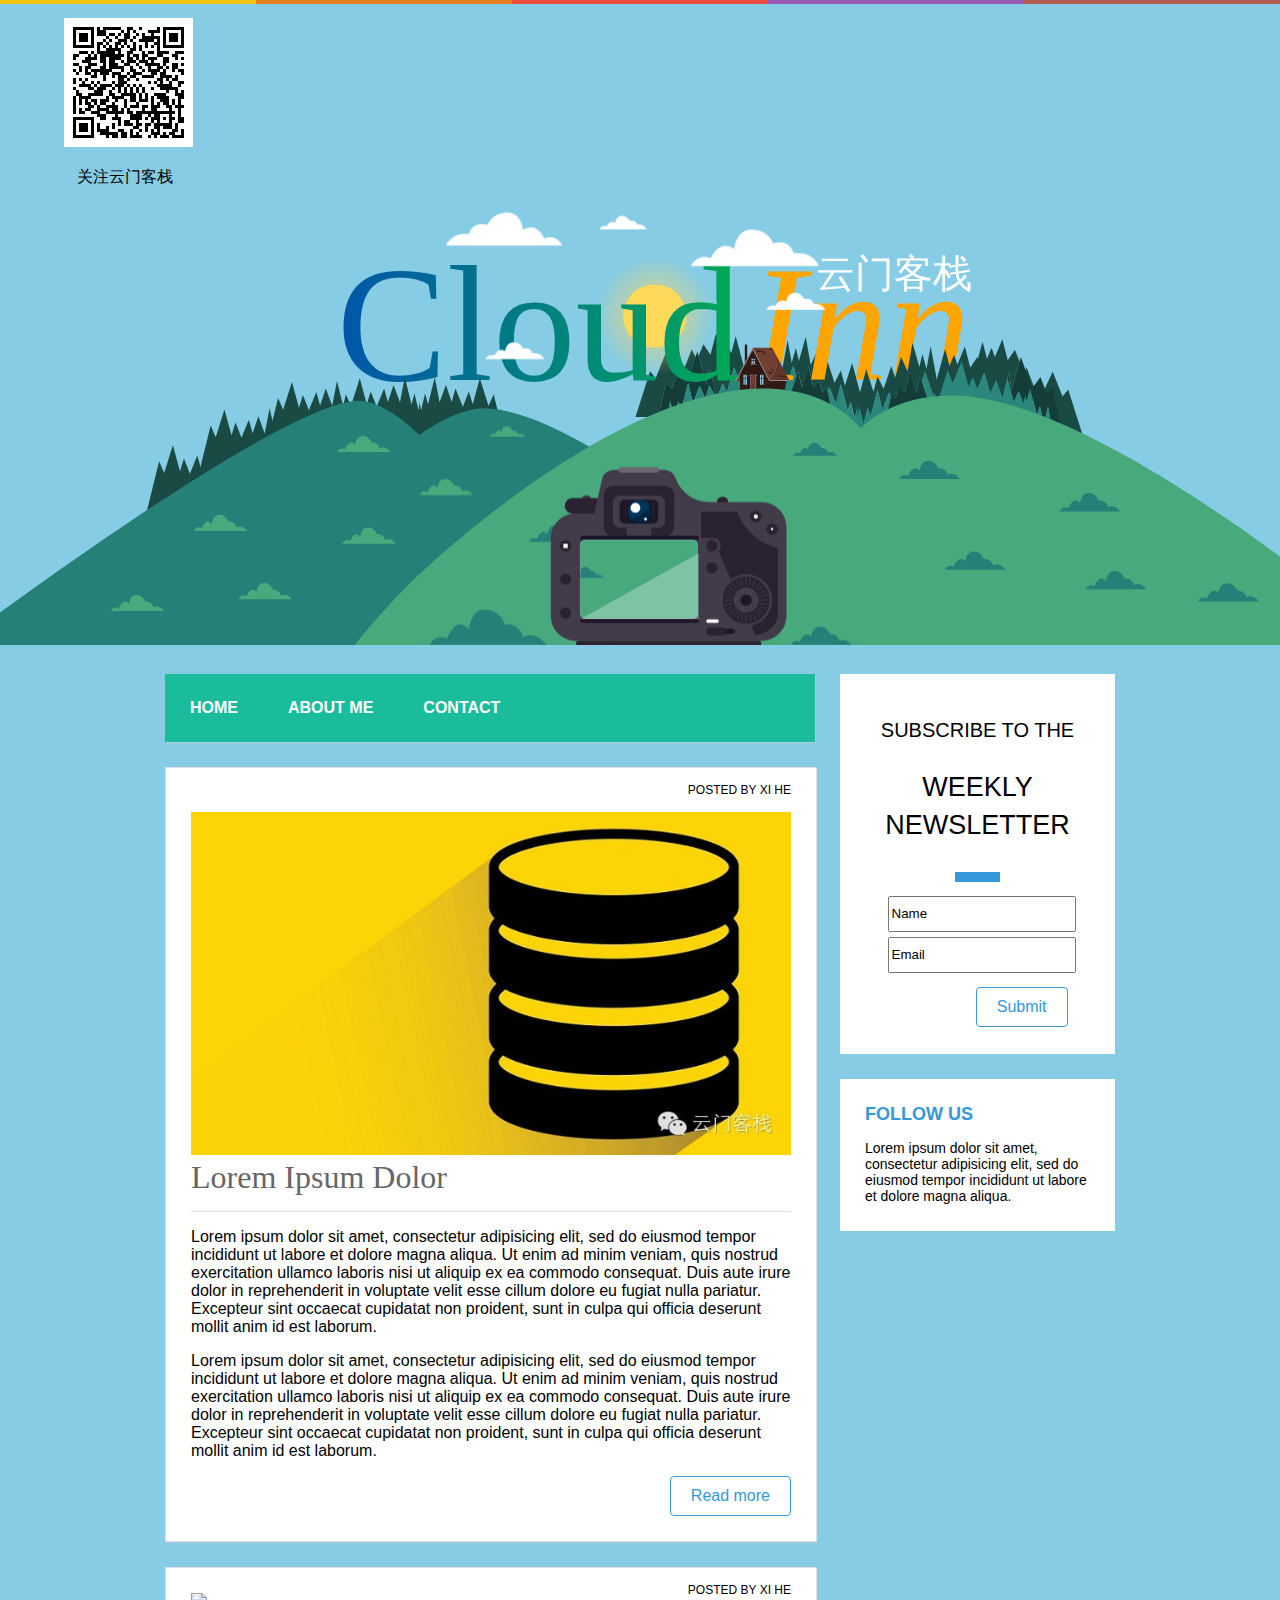
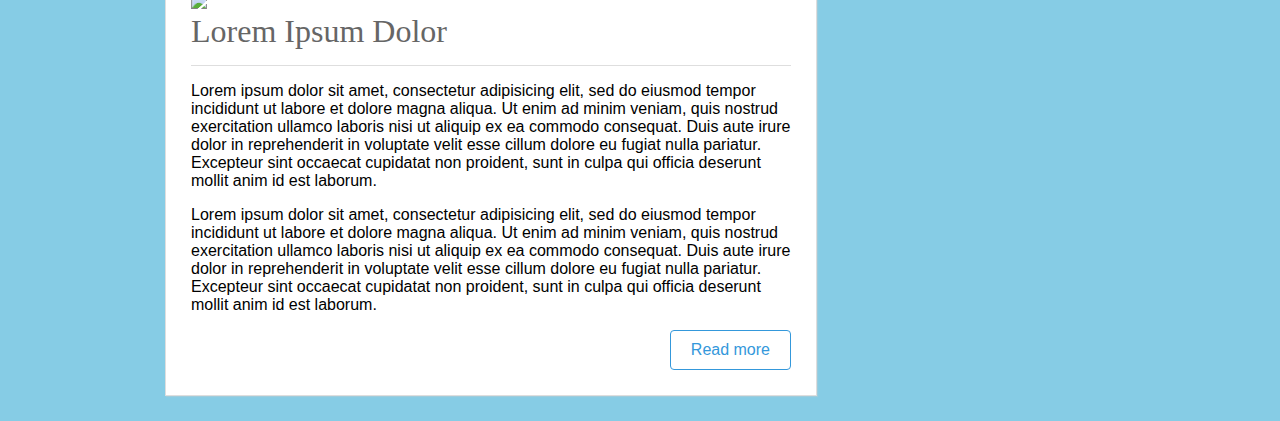
==== commit efc3ff80: "DataModel Restructure" ====
--- a/index.html
+++ b/index.html
@@ -9,11 +9,12 @@
   		<script type="text/javascript" async="" src="Content/JavaScript/cloudMountain.js"></script>
 		<script type="text/javascript" async="" src="Content/JavaScript/blog.js"></script>
 		<link rel="stylesheet" href="Content/CSS/cloudMountain.css">
+		<meta http-equiv="Content-Type" content="text/html; charset=utf-8" />
 	</head>
 	<body>
 		</br>
 		<img src="Content/Image/qrcode.png" style="margin-left:5%">
-		<p style="margin-left:5%">关注云门客栈</p>
+		<p style="margin-left:6%">关注云门客栈</p>
 		<svg xmlns="http://www.w3.org/2000/svg" preserveAspectRatio="xMidYMin meet" viewBox="0 0 800 800">
 					
 				  <defs data-cloud9-id="1186">
--- a/Content/CSS/cloudMountain.css
+++ b/Content/CSS/cloudMountain.css
@@ -20,7 +20,3 @@
 #camera--switch {
   cursor: pointer;
 }
-
-#text1 {
-  
-}
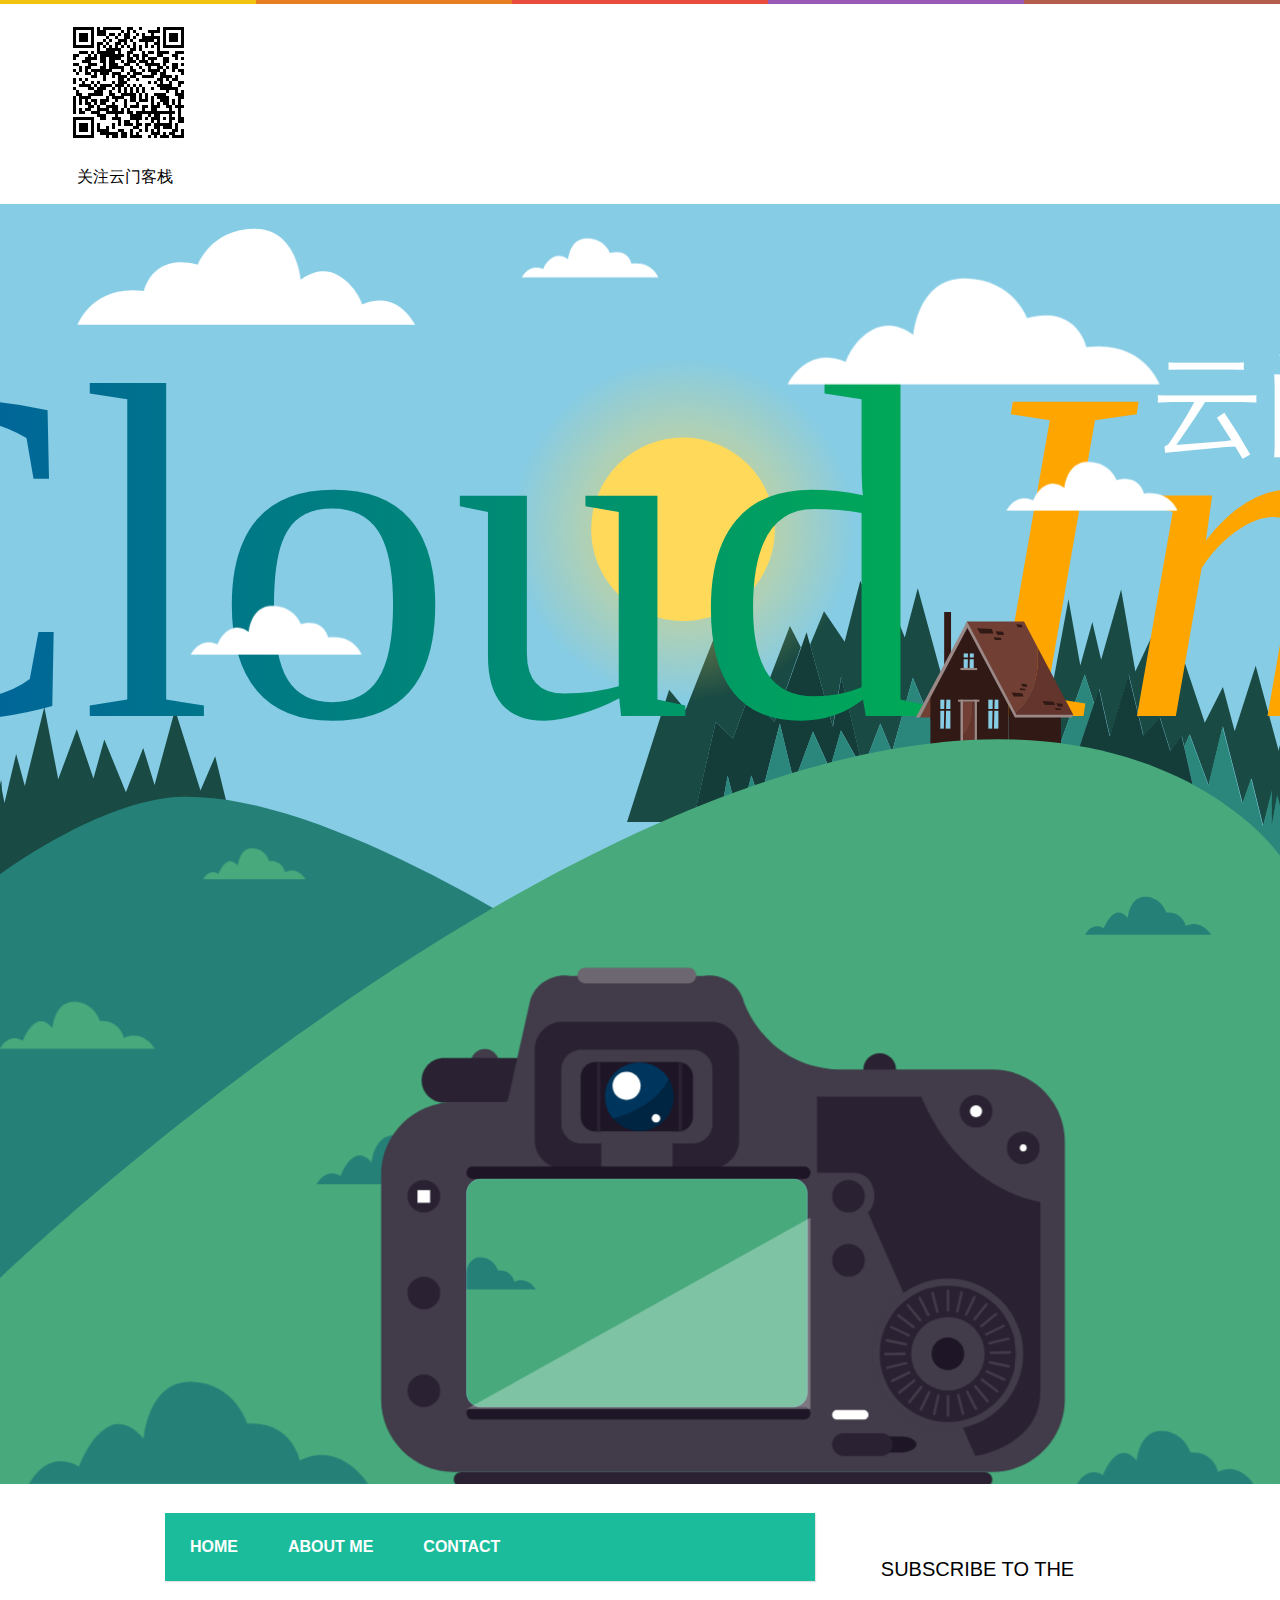
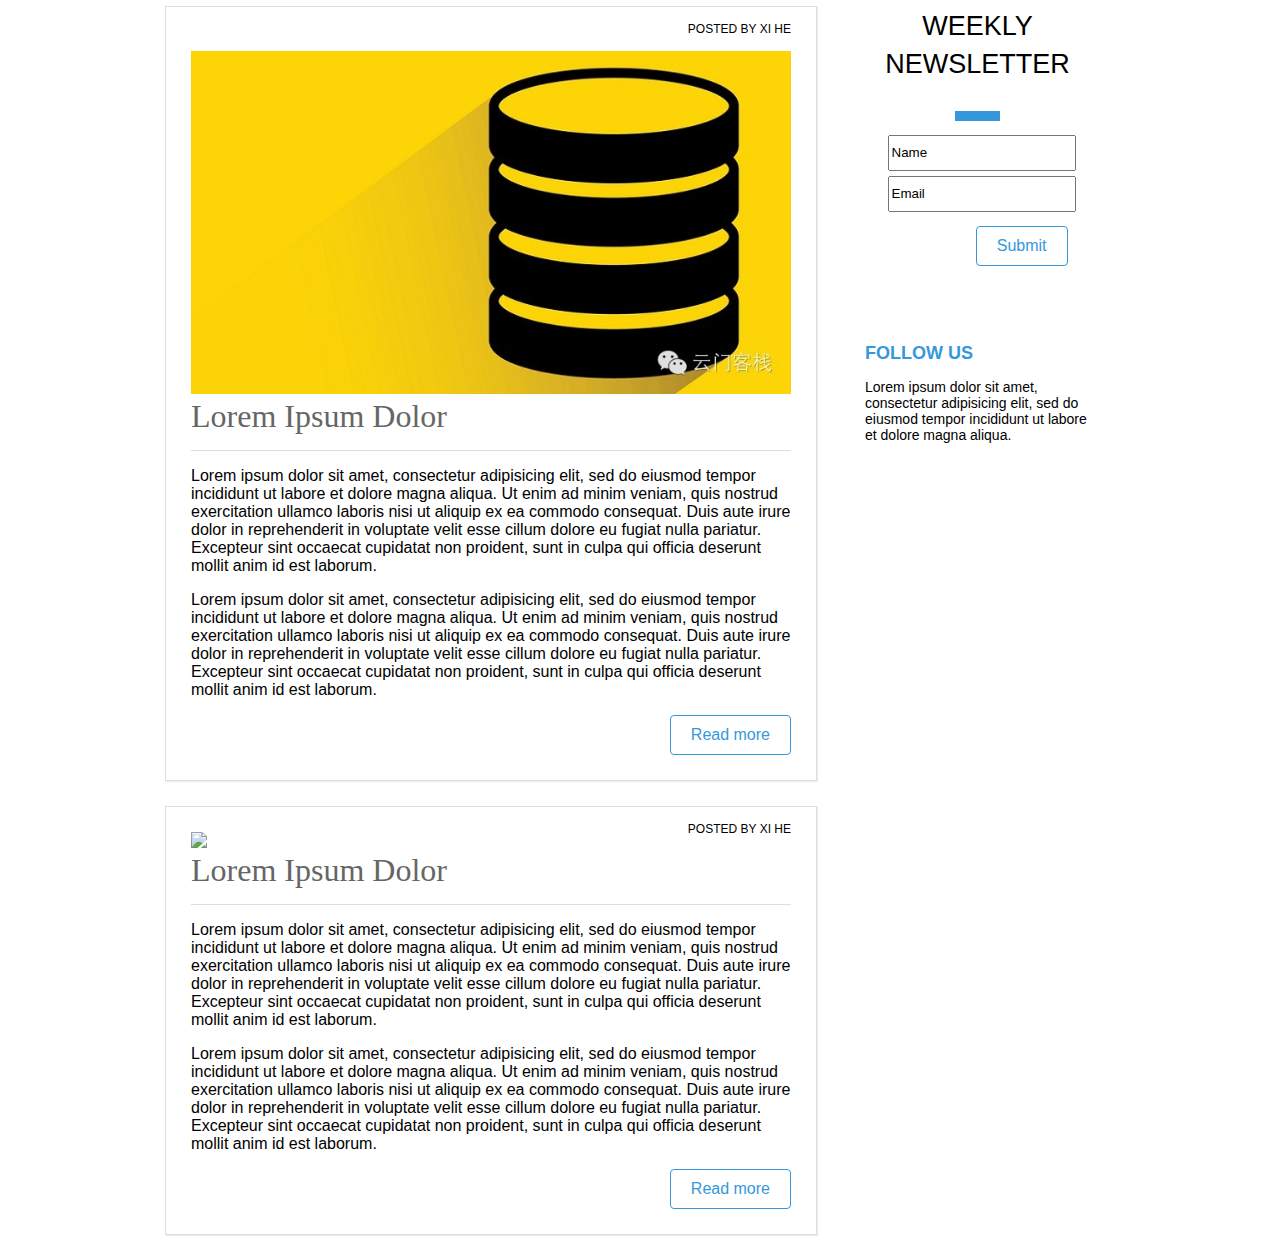
==== commit 9e17d7b7: "Merge remote-tracking branch 'origin/master'" ====
--- a/index.html
+++ b/index.html
@@ -8,7 +8,6 @@
         <script src="https://cdnjs.cloudflare.com/ajax/libs/gsap/1.18.2/utils/Draggable.min.js"></script>
   		<script type="text/javascript" async="" src="Content/JavaScript/cloudMountain.js"></script>
 		<script type="text/javascript" async="" src="Content/JavaScript/blog.js"></script>
-		<link rel="stylesheet" href="Content/CSS/cloudMountain.css">
 		<meta http-equiv="Content-Type" content="text/html; charset=utf-8" />
 	</head>
 	<body>
